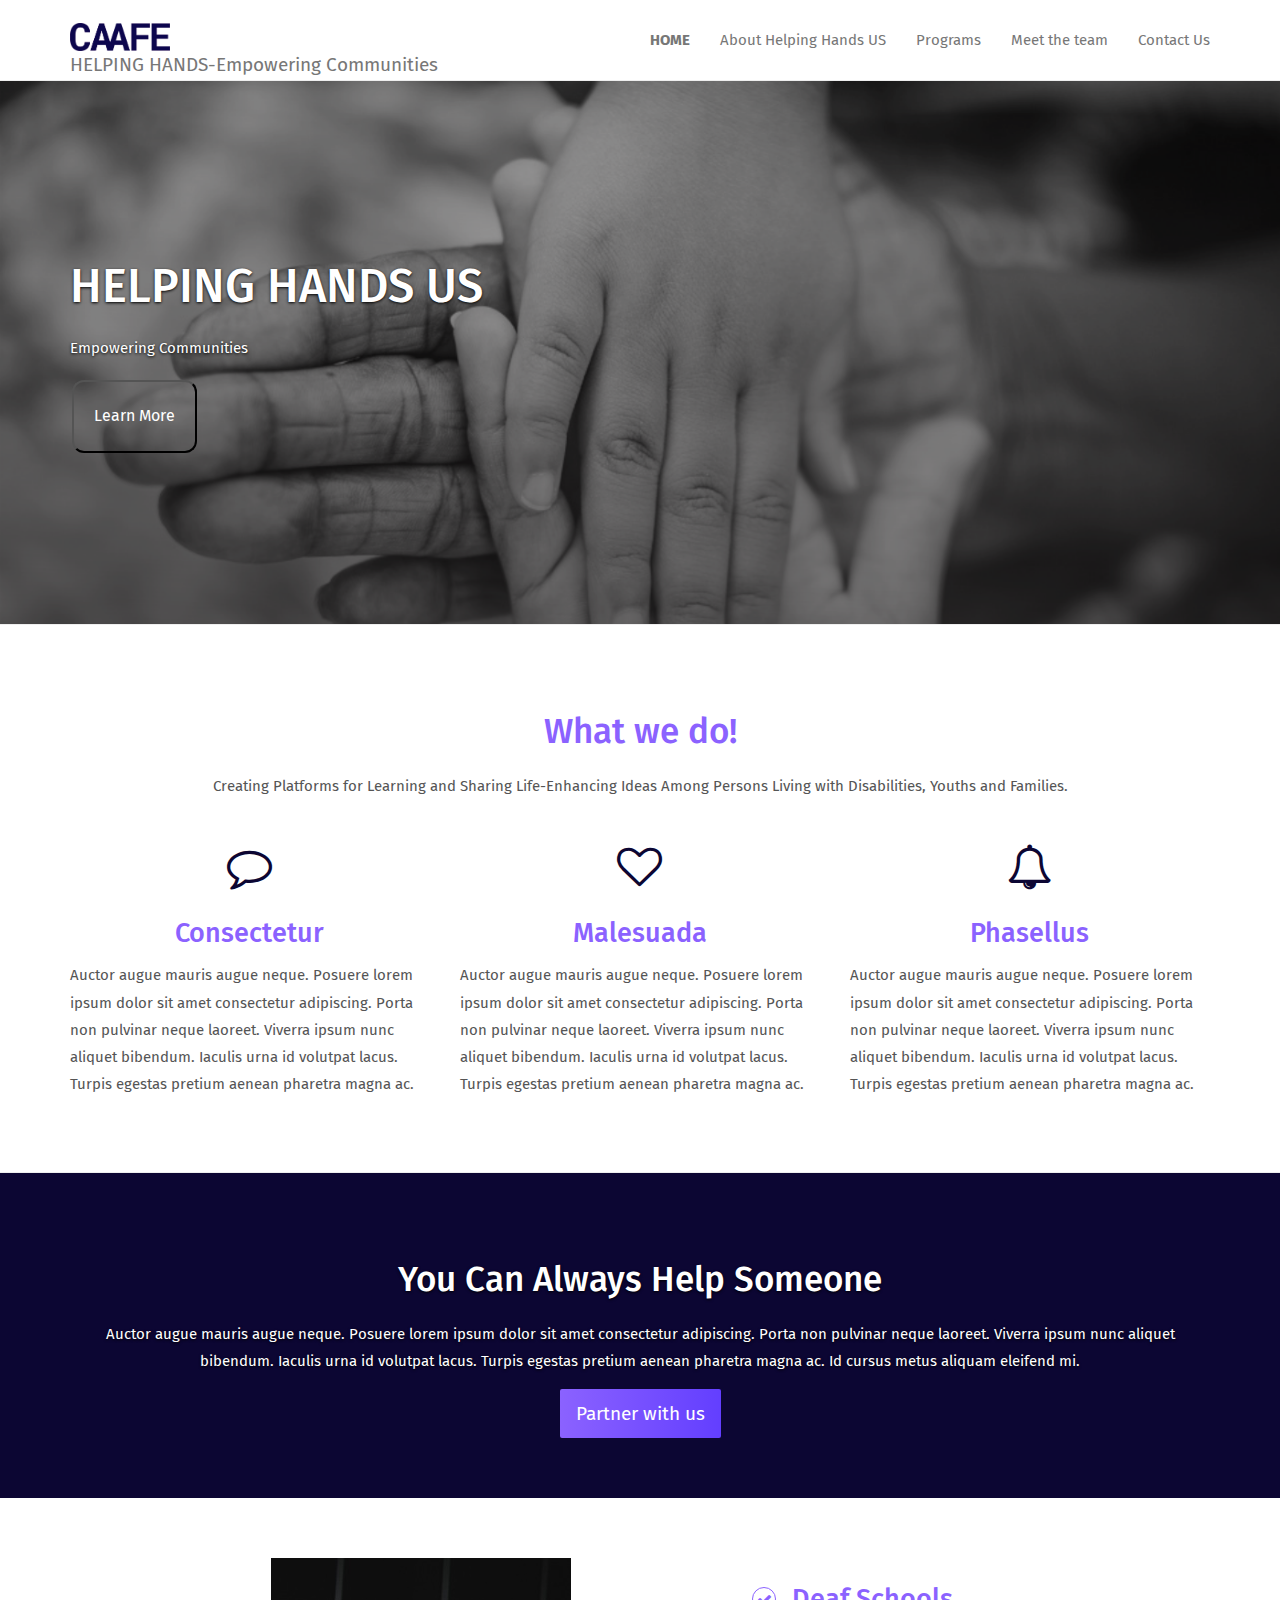
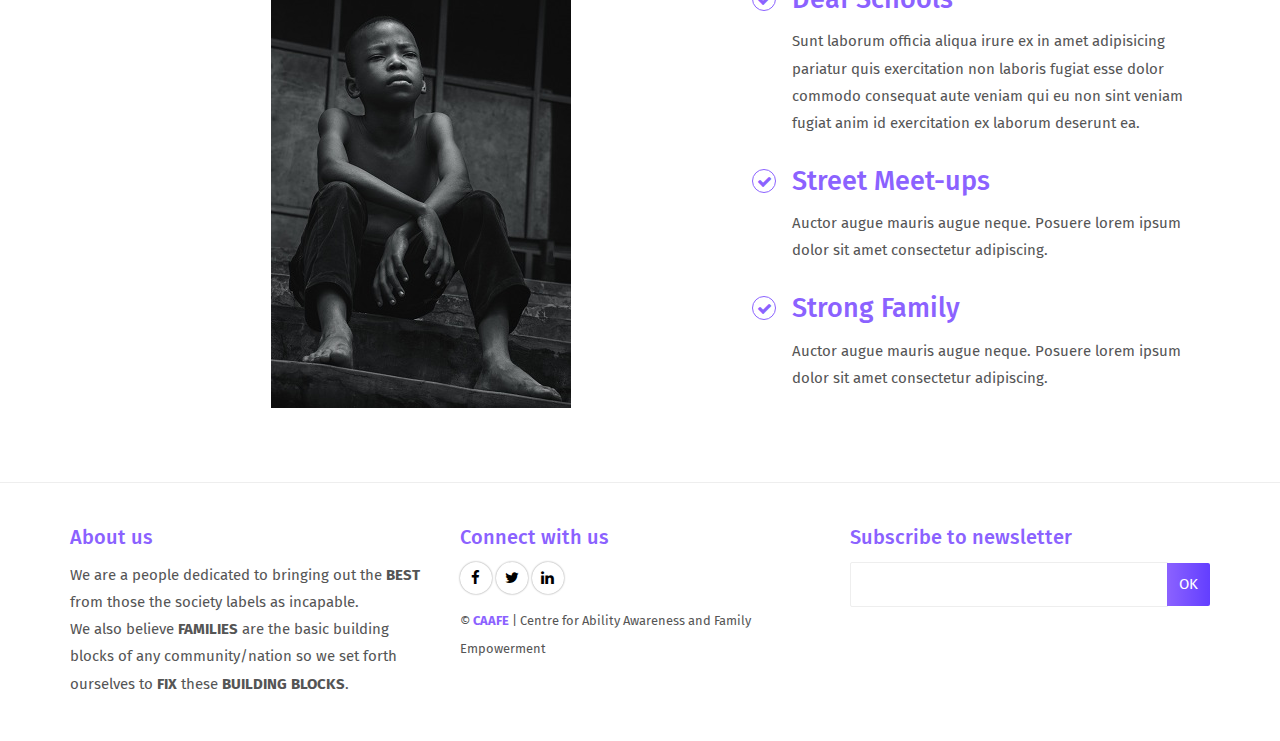
==== index.html @ 25a058b1 "first coomit" ====
<!DOCTYPE html>
<html lang="en">

<head>
  <meta charset="UTF-8">
  <meta content="IE=edge" http-equiv="X-UA-Compatible">
  <meta content="width=device-width,initial-scale=1" name="viewport">
  <meta content="description" name="description">
  <meta name="google" content="notranslate" />
  <meta content="Mashup templates have been developped by Orson.io team" name="author">

  <!-- Disable tap highlight on IE -->
  <meta name="msapplication-tap-highlight" content="no">
  
  <link href="./assets/apple-touch-icon.png" rel="apple-touch-icon">
  <link href="./assets/favicon.ico" rel="icon">

 

  <title>Helping Hands US</title>  

    <link href="./main.a3f694c0.css" rel="stylesheet">
    <link rel="stylesheet" type="text/css" href="style.css">
</head>

<body>

    <!----------------------------------- Header/Menu Bar ------------------------------------------------->
    <header>
      <nav class="navbar  navbar-fixed-top navbar-default">
        <div class="container">
          <div class="navbar-header">
            <button type="button" class="navbar-toggle uarr collapsed" data-toggle="collapse" data-target="#navbar-collapse-uarr">
              <span class="sr-only">Toggle navigation</span>
              <span class="icon-bar"></span>
              <span class="icon-bar"></span>
              <span class="icon-bar"></span>
            </button>
            <a class="navbar-brand" href="./index.html" title="">
              <img src="img/brand.png" class="navbar-logo-img" alt=""> HELPING HANDS-Empowering Communities
            </a>
          </div>

          <div class="collapse navbar-collapse" id="navbar-collapse-uarr">
            <ul class="nav navbar-nav navbar-right">
              <li><a href="./index.html" title="" class="active menu"><b>HOME</b></a></li>
              <li><a href="./about.html" title="" class="menu">About Helping Hands US</a></li>
              <li><a href="./projects.html" title="" class="menu">Programs</a></li>
              <li><a href="./volunteer.html" title="" class="menu">Meet the team</a></li>
              <li><a href="./contact.html" title="" class="menu">Contact Us</a></li>             
            </ul>
          </div>
        </div>
      </nav>
    </header>


    <!------------------------------------------ Cover ------------------------------------------------->
    <div class="white-text-container darken background-image-container" style="background-image: url('img/cover.png')">
        <div class="opacity"></div>
        <div class="container">
            <div class="row">
               
                <div class="col-md-6">
                    <h1>HELPING HANDS US</h1>
                    <p>Empowering Communities</p>
                    <p>
                        <button a href="./about.html" class="button button4" >Learn More</button>
                    </p>
                </div>
            </div>
        </div>
    </div>

    <!----------------------------------- Container Section --------------------------------------------->
    <div class="section-container border-section-container">
        <div class="container">
                <div class="row">
                    <div class="col-md-12 section-container-spacer">
                        <div class="text-center">
                            <h2>What we do!</h2>
                            <p>Creating Platforms for Learning and Sharing Life-Enhancing Ideas Among Persons Living with Disabilities, Youths and Families.</p>
                        </div>
                    </div>

                    <div class="col-md-4">
                        <div class="fa-container">
                            <i class="fa fa-comment-o fa-3x" aria-hidden="true"></i>
                        </div>
                        <div class="text-center">
                            <h3>Consectetur</h3>
                        </div>
                        <div>
                            <p>Auctor augue mauris augue neque. Posuere lorem ipsum dolor sit amet consectetur adipiscing. Porta
                                non pulvinar neque laoreet. Viverra ipsum nunc aliquet bibendum. Iaculis urna id volutpat lacus.
                                Turpis egestas pretium aenean pharetra magna ac.</p>
                        </div>
                    </div>
                    <div class="col-md-4">
                        <div class="fa-container">
                            <i class="fa fa-heart-o fa-3x" aria-hidden="true"></i>
                        </div>
                        <div class="text-center">
                            <h3>Malesuada</h3>
                        </div>
                        <div>
                            <p>Auctor augue mauris augue neque. Posuere lorem ipsum dolor sit amet consectetur adipiscing. Porta
                                non pulvinar neque laoreet. Viverra ipsum nunc aliquet bibendum. Iaculis urna id volutpat lacus.
                                Turpis egestas pretium aenean pharetra magna ac.
                            </p>
                        </div>
                    </div>
                    <div class="col-md-4">
                        <div class="fa-container">
                            <i class="fa fa-bell-o fa-3x" aria-hidden="true"></i>
                        </div>
                        <div class="text-center">
                            <h3>Phasellus</h3>
                        </div>
                        <div>
                            <p>Auctor augue mauris augue neque. Posuere lorem ipsum dolor sit amet consectetur adipiscing. Porta
                                non pulvinar neque laoreet. Viverra ipsum nunc aliquet bibendum. Iaculis urna id volutpat lacus.
                                Turpis egestas pretium aenean pharetra magna ac. 
                            </p>
                        </div>
                    </div>

                </div>
        </div>
    </div>

    

    <div class="section-container background-color-container white-text-container">
        <div class="container">
            <div class="row">
                <div class="col-xs-12">
                    <div class="text-center">
                        <h2>You Can Always Help Someone</h2>
                        <p> Auctor augue mauris augue neque. Posuere lorem ipsum dolor sit amet consectetur adipiscing. Porta non
                            pulvinar neque laoreet. Viverra ipsum nunc aliquet bibendum. Iaculis urna id volutpat lacus. Turpis
                            egestas pretium aenean pharetra magna ac. Id cursus metus aliquam eleifend mi. </p>
                        <a href="./download.html" title="" class="btn btn-primary btn-lg">Partner with us</a>
                    </div>
                </div>
            </div>
         </div>
     </div>


     <!-- box html section -->
     <!-- <UL>
        <LI>First element of list
        <LI class="withborder">Second element of list is
             a bit longer to illustrate wrapping.
      </UL> -->

     <div class="section-container">
        <div class="container">
            <div class="row">                   
                <div class="col-md-7 boy">
                    <img class="img-responsive boy-img" src="img/boy.jpg" alt="">
                </div>

                <div class="col-md-5">
                    <ul class="features">
                        <li>
                            <h3><a href="projects.html">Deaf Schools</a></h3>
                            <p>Sunt laborum officia aliqua irure ex in amet adipisicing pariatur quis exercitation non laboris fugiat esse dolor commodo consequat aute veniam qui eu non sint veniam fugiat anim id exercitation ex laborum deserunt ea.</p>
                        </li>
                        <li>
                            <h3><a href="projects.html">Street Meet-ups</a></h3>
                            <p>Auctor augue mauris augue neque. Posuere lorem ipsum dolor sit amet consectetur adipiscing.
                            </p>
                        </li>
                        <li>
                            <h3><a href="projects.html">Strong Family</a></h3>
                            <p>Auctor augue mauris augue neque. Posuere lorem ipsum dolor sit amet consectetur adipiscing.
                            </p>
                        </li>
                    </ul>
                </div>
                
            </div>
        </div>
    </div>





    <!----------------------------------- Footer --------------------------------------------->
    <footer>
        <div class="section-container footer-container">
            <div class="container">
                <div class="row">
                        <div class="col-md-4">
                            <h4><a href="about.html">About us</a></h4>
                            <p>We are a people dedicated to bringing out the <b>BEST</b> from those the society labels as incapable. </br>
                                We also believe <b>FAMILIES</b> are the basic building blocks of any community/nation so we set forth ourselves to <b>FIX</b> these <b>BUILDING BLOCKS</b>.</p>
                        </div>

                        <div class="col-md-4">
                            <h4>Connect with us</h4>
                            <p>
                                <a href="https://facebook.com/" class="social-round-icon white-round-icon fa-icon" title="">
                                <i class="fa fa-facebook" aria-hidden="true"></i>
                              </a>
                              <a href="https://twitter.com/" class="social-round-icon white-round-icon fa-icon" title="">
                                <i class="fa fa-twitter" aria-hidden="true"></i>
                              </a>
                              <a href="https://www.linkedin.com/" class="social-round-icon white-round-icon fa-icon" title="">
                                <i class="fa fa-linkedin" aria-hidden="true"></i>
                              </a>
                            </p>
                            <p><small>© <a href="index.html"><b>CAAFE</b></a> | Centre for Ability Awareness and Family Empowerment </br>
                                    </small></p>    
                        </div>

                        <div class="col-md-4">
                            <h4>Subscribe to newsletter</h4>
                            
                            <div class="form-group">
                                <div class="input-group">
                                    <input type="text" class="form-control footer-input-text">
                                    <div class="input-group-btn">
                                        <button type="button" class="btn btn-primary btn-newsletter ">OK</button>
                                    </div>
                                </div>
                            </div>


                        </div>
                </div>
            </div>
        </div>
    </footer>

    <script>
      document.addEventListener("DOMContentLoaded", function (event) {
        navActivePage();
      });
    </script>

    <!-- Google Analytics: change UA-XXXXX-X to be your site's ID 

    <script>
      (function (i, s, o, g, r, a, m) {
        i['GoogleAnalyticsObject'] = r; i[r] = i[r] || function () {
          (i[r].q = i[r].q || []).push(arguments)
        }, i[r].l = 1 * new Date(); a = s.createElement(o),
          m = s.getElementsByTagName(o)[0]; a.async = 1; a.src = g; m.parentNode.insertBefore(a, m)
      })(window, document, 'script', '//www.google-analytics.com/analytics.js', 'ga');
      ga('create', 'UA-XXXXX-X', 'auto');
      ga('send', 'pageview');
    </script>

    -->

    <script type="text/javascript" src="./main.41beeca9.js"></script>
    <script type="text/javascript" src="script.js"></script>
</body>

</html>
---- main.a3f694c0.css ----
@import url(https://fonts.googleapis.com/css?family=La+Belle+Aurore|Fira+Sans:400,700);@import url(https://maxcdn.bootstrapcdn.com/font-awesome/4.7.0/css/font-awesome.min.css);/*!
 * Bootstrap v3.3.7 (http://getbootstrap.com)
 * Copyright 2011-2016 Twitter, Inc.
 * Licensed under MIT (https://github.com/twbs/bootstrap/blob/master/LICENSE)
 */
/*! normalize.css v3.0.3 | MIT License | github.com/necolas/normalize.css */html{font-family:sans-serif;-ms-text-size-adjust:100%;-webkit-text-size-adjust:100%}body{margin:0}article,aside,details,figcaption,figure,footer,header,hgroup,main,menu,nav,section,summary{display:block}audio,canvas,progress,video{display:inline-block;vertical-align:baseline}audio:not([controls]){display:none;height:0}[hidden],template{display:none}a{background-color:transparent}a:active,a:hover{outline:0}abbr[title]{border-bottom:1px dotted}b,strong{font-weight:700}dfn{font-style:italic}h1{font-size:2em;margin:.67em 0}mark{background:#ff0;color:#000}small{font-size:80%}sub,sup{font-size:75%;line-height:0;position:relative;vertical-align:baseline}sup{top:-.5em}sub{bottom:-.25em}img{border:0}svg:not(:root){overflow:hidden}figure{margin:1em 40px}hr{box-sizing:content-box;height:0}pre{overflow:auto}code,kbd,pre,samp{font-family:monospace,monospace;font-size:1em}button,input,optgroup,select,textarea{color:inherit;font:inherit;margin:0}button{overflow:visible}button,select{text-transform:none}button,html input[type=button],input[type=reset],input[type=submit]{-webkit-appearance:button;cursor:pointer}button[disabled],html input[disabled]{cursor:default}button::-moz-focus-inner,input::-moz-focus-inner{border:0;padding:0}input{line-height:normal}input[type=checkbox],input[type=radio]{box-sizing:border-box;padding:0}input[type=number]::-webkit-inner-spin-button,input[type=number]::-webkit-outer-spin-button{height:auto}input[type=search]{-webkit-appearance:textfield;box-sizing:content-box}input[type=search]::-webkit-search-cancel-button,input[type=search]::-webkit-search-decoration{-webkit-appearance:none}fieldset{border:1px solid silver;margin:0 2px;padding:.35em .625em .75em}textarea{overflow:auto}optgroup{font-weight:700}table{border-collapse:collapse;border-spacing:0}td,th{padding:0}

/*! Source: https://github.com/h5bp/html5-boilerplate/blob/master/src/css/main.css */@media print{*,:after,:before{background:transparent!important;color:#000!important;box-shadow:none!important;text-shadow:none!important}a,a:visited{text-decoration:underline}a[href]:after{content:" (" attr(href) ")"}abbr[title]:after{content:" (" attr(title) ")"}a[href^="#"]:after,a[href^="javascript:"]:after{content:""}blockquote,pre{border:1px solid #999;page-break-inside:avoid}thead{display:table-header-group}img,tr{page-break-inside:avoid}img{max-width:100%!important}h2,h3,p{orphans:3;widows:3}h2,h3{page-break-after:avoid}.navbar{display:none}.btn>.caret,.dropup>.btn>.caret{border-top-color:#000!important}.label{border:1px solid #000}.table{border-collapse:collapse!important}.table td,.table th{background-color:#fff!important}.table-bordered td,.table-bordered th{border:1px solid #ddd!important}}*,:after,:before{-webkit-box-sizing:border-box;-moz-box-sizing:border-box;box-sizing:border-box}html{font-size:10px;-webkit-tap-highlight-color:transparent}body{font-family:Fira Sans,Helvetica,Arial,sans-serif;font-size:15px;line-height:1.81;color:#555;background-color:#fff}button,input,select,textarea{font-family:inherit;font-size:inherit;line-height:inherit}a{color:#8b62ff;text-decoration:none}a:focus,a:hover{color:#5216ff;text-decoration:underline}a:focus{outline:5px auto -webkit-focus-ring-color;outline-offset:-2px}figure{margin:0}img{vertical-align:middle}.img-responsive{display:block;max-width:100%;height:auto}.img-rounded{border-radius:2px}.img-thumbnail{padding:4px;line-height:1.81;background-color:#fff;border:1px solid #ddd;border-radius:2px;-webkit-transition:all .2s ease-in-out;-o-transition:all .2s ease-in-out;transition:all .2s ease-in-out;display:inline-block;max-width:100%;height:auto}.img-circle{border-radius:50%}hr{margin-top:27px;margin-bottom:27px;border:0;border-top:1px solid #eee}.sr-only{position:absolute;width:1px;height:1px;margin:-1px;padding:0;overflow:hidden;clip:rect(0,0,0,0);border:0}.sr-only-focusable:active,.sr-only-focusable:focus{position:static;width:auto;height:auto;margin:0;overflow:visible;clip:auto}[role=button]{cursor:pointer}.h1,.h2,.h3,.h4,.h5,.h6,h1,h2,h3,h4,h5,h6{font-family:inherit;font-weight:500;line-height:1.1;color:#0c0633}.h1 .small,.h1 small,.h2 .small,.h2 small,.h3 .small,.h3 small,.h4 .small,.h4 small,.h5 .small,.h5 small,.h6 .small,.h6 small,h1 .small,h1 small,h2 .small,h2 small,h3 .small,h3 small,h4 .small,h4 small,h5 .small,h5 small,h6 .small,h6 small{font-weight:400;line-height:1;color:#777}.h1,.h2,.h3,h1,h2,h3{margin-top:27px;margin-bottom:13.5px}.h1 .small,.h1 small,.h2 .small,.h2 small,.h3 .small,.h3 small,h1 .small,h1 small,h2 .small,h2 small,h3 .small,h3 small{font-size:65%}.h4,.h5,.h6,h4,h5,h6{margin-top:13.5px;margin-bottom:13.5px}.h4 .small,.h4 small,.h5 .small,.h5 small,.h6 .small,.h6 small,h4 .small,h4 small,h5 .small,h5 small,h6 .small,h6 small{font-size:75%}.h1,h1{font-size:47px}.h2,h2{font-size:35px}.h3,h3{font-size:27px}.h4,h4{font-size:20px}.h5,h5{font-size:15px}.h6,h6{font-size:13px}p{margin:0 0 13.5px}.lead{margin-bottom:27px;font-size:17px;font-weight:300;line-height:1.4}@media (min-width:768px){.lead{font-size:22.5px}}.small,small{font-size:86%}.mark,mark{background-color:#fcf8e3;padding:.2em}.text-left{text-align:left}.text-right{text-align:right}.text-center{text-align:center}.text-justify{text-align:justify}.text-nowrap{white-space:nowrap}.text-lowercase{text-transform:lowercase}.initialism,.text-uppercase{text-transform:uppercase}.text-capitalize{text-transform:capitalize}.text-muted{color:#777}.text-primary{color:#8b62ff}a.text-primary:focus,a.text-primary:hover{color:#652fff}.text-success{color:#fff}a.text-success:focus,a.text-success:hover{color:#e6e6e6}.text-info{color:#31708f}a.text-info:focus,a.text-info:hover{color:#245269}.text-warning{color:#8a6d3b}a.text-warning:focus,a.text-warning:hover{color:#66512c}.text-danger{color:#fff}a.text-danger:focus,a.text-danger:hover{color:#e6e6e6}.bg-primary{color:#fff;background-color:#8b62ff}a.bg-primary:focus,a.bg-primary:hover{background-color:#652fff}.bg-success{background-color:#005bff}a.bg-success:focus,a.bg-success:hover{background-color:#0049cc}.bg-info{background-color:#d9edf7}a.bg-info:focus,a.bg-info:hover{background-color:#afd9ee}.bg-warning{background-color:#fcf8e3}a.bg-warning:focus,a.bg-warning:hover{background-color:#f7ecb5}.bg-danger{background-color:#fe6767}a.bg-danger:focus,a.bg-danger:hover{background-color:#fe3434}.page-header{padding-bottom:12.5px;margin:54px 0 27px;border-bottom:1px solid #eee}ol,ul{margin-top:0;margin-bottom:13.5px}ol ol,ol ul,ul ol,ul ul{margin-bottom:0}.list-inline,.list-unstyled{padding-left:0;list-style:none}.list-inline{margin-left:-5px}.list-inline>li{display:inline-block;padding-left:5px;padding-right:5px}dl{margin-top:0;margin-bottom:27px}dd,dt{line-height:1.81}dt{font-weight:700}dd{margin-left:0}.dl-horizontal dd:after,.dl-horizontal dd:before{content:" ";display:table}.dl-horizontal dd:after{clear:both}@media (min-width:768px){.dl-horizontal dt{float:left;width:160px;clear:left;text-align:right;overflow:hidden;text-overflow:ellipsis;white-space:nowrap}.dl-horizontal dd{margin-left:180px}}abbr[data-original-title],abbr[title]{cursor:help;border-bottom:1px dotted #777}.initialism{font-size:90%}blockquote{padding:13.5px 27px;margin:0 0 27px;font-size:18.75px;border-left:5px solid #eee}blockquote ol:last-child,blockquote p:last-child,blockquote ul:last-child{margin-bottom:0}blockquote .small,blockquote footer,blockquote small{display:block;font-size:80%;line-height:1.81;color:#777}blockquote .small:before,blockquote footer:before,blockquote small:before{content:"\2014   \A0"}.blockquote-reverse,blockquote.pull-right{padding-right:15px;padding-left:0;border-right:5px solid #eee;border-left:0;text-align:right}.blockquote-reverse .small:before,.blockquote-reverse footer:before,.blockquote-reverse small:before,blockquote.pull-right .small:before,blockquote.pull-right footer:before,blockquote.pull-right small:before{content:""}.blockquote-reverse .small:after,.blockquote-reverse footer:after,.blockquote-reverse small:after,blockquote.pull-right .small:after,blockquote.pull-right footer:after,blockquote.pull-right small:after{content:"\A0   \2014"}address{margin-bottom:27px;font-style:normal;line-height:1.81}code,kbd,pre,samp{font-family:Menlo,Monaco,Consolas,Courier New,monospace}code{color:#c7254e;background-color:#f9f2f4}code,kbd{padding:2px 4px;font-size:90%;border-radius:2px}kbd{color:#fff;background-color:#333;box-shadow:inset 0 -1px 0 rgba(0,0,0,.25)}kbd kbd{padding:0;font-size:100%;font-weight:700;box-shadow:none}pre{display:block;padding:13px;margin:0 0 13.5px;font-size:14px;line-height:1.81;word-break:break-all;word-wrap:break-word;color:#333;background-color:#f5f5f5;border:1px solid #ccc;border-radius:2px}pre code{padding:0;font-size:inherit;color:inherit;white-space:pre-wrap;background-color:transparent;border-radius:0}.pre-scrollable{max-height:340px;overflow-y:scroll}.container{margin-right:auto;margin-left:auto;padding-left:15px;padding-right:15px}.container:after,.container:before{content:" ";display:table}.container:after{clear:both}@media (min-width:768px){.container{width:750px}}@media (min-width:992px){.container{width:970px}}@media (min-width:1200px){.container{width:1170px}}.container-fluid{margin-right:auto;margin-left:auto;padding-left:15px;padding-right:15px}.container-fluid:after,.container-fluid:before{content:" ";display:table}.container-fluid:after{clear:both}.row{margin-left:-15px;margin-right:-15px}.row:after,.row:before{content:" ";display:table}.row:after{clear:both}.col-lg-1,.col-lg-2,.col-lg-3,.col-lg-4,.col-lg-5,.col-lg-6,.col-lg-7,.col-lg-8,.col-lg-9,.col-lg-10,.col-lg-11,.col-lg-12,.col-md-1,.col-md-2,.col-md-3,.col-md-4,.col-md-5,.col-md-6,.col-md-7,.col-md-8,.col-md-9,.col-md-10,.col-md-11,.col-md-12,.col-sm-1,.col-sm-2,.col-sm-3,.col-sm-4,.col-sm-5,.col-sm-6,.col-sm-7,.col-sm-8,.col-sm-9,.col-sm-10,.col-sm-11,.col-sm-12,.col-xs-1,.col-xs-2,.col-xs-3,.col-xs-4,.col-xs-5,.col-xs-6,.col-xs-7,.col-xs-8,.col-xs-9,.col-xs-10,.col-xs-11,.col-xs-12{position:relative;min-height:1px;padding-left:15px;padding-right:15px}.col-xs-1,.col-xs-2,.col-xs-3,.col-xs-4,.col-xs-5,.col-xs-6,.col-xs-7,.col-xs-8,.col-xs-9,.col-xs-10,.col-xs-11,.col-xs-12{float:left}.col-xs-1{width:8.33333%}.col-xs-2{width:16.66667%}.col-xs-3{width:25%}.col-xs-4{width:33.33333%}.col-xs-5{width:41.66667%}.col-xs-6{width:50%}.col-xs-7{width:58.33333%}.col-xs-8{width:66.66667%}.col-xs-9{width:75%}.col-xs-10{width:83.33333%}.col-xs-11{width:91.66667%}.col-xs-12{width:100%}.col-xs-pull-0{right:auto}.col-xs-pull-1{right:8.33333%}.col-xs-pull-2{right:16.66667%}.col-xs-pull-3{right:25%}.col-xs-pull-4{right:33.33333%}.col-xs-pull-5{right:41.66667%}.col-xs-pull-6{right:50%}.col-xs-pull-7{right:58.33333%}.col-xs-pull-8{right:66.66667%}.col-xs-pull-9{right:75%}.col-xs-pull-10{right:83.33333%}.col-xs-pull-11{right:91.66667%}.col-xs-pull-12{right:100%}.col-xs-push-0{left:auto}.col-xs-push-1{left:8.33333%}.col-xs-push-2{left:16.66667%}.col-xs-push-3{left:25%}.col-xs-push-4{left:33.33333%}.col-xs-push-5{left:41.66667%}.col-xs-push-6{left:50%}.col-xs-push-7{left:58.33333%}.col-xs-push-8{left:66.66667%}.col-xs-push-9{left:75%}.col-xs-push-10{left:83.33333%}.col-xs-push-11{left:91.66667%}.col-xs-push-12{left:100%}.col-xs-offset-0{margin-left:0}.col-xs-offset-1{margin-left:8.33333%}.col-xs-offset-2{margin-left:16.66667%}.col-xs-offset-3{margin-left:25%}.col-xs-offset-4{margin-left:33.33333%}.col-xs-offset-5{margin-left:41.66667%}.col-xs-offset-6{margin-left:50%}.col-xs-offset-7{margin-left:58.33333%}.col-xs-offset-8{margin-left:66.66667%}.col-xs-offset-9{margin-left:75%}.col-xs-offset-10{margin-left:83.33333%}.col-xs-offset-11{margin-left:91.66667%}.col-xs-offset-12{margin-left:100%}@media (min-width:768px){.col-sm-1,.col-sm-2,.col-sm-3,.col-sm-4,.col-sm-5,.col-sm-6,.col-sm-7,.col-sm-8,.col-sm-9,.col-sm-10,.col-sm-11,.col-sm-12{float:left}.col-sm-1{width:8.33333%}.col-sm-2{width:16.66667%}.col-sm-3{width:25%}.col-sm-4{width:33.33333%}.col-sm-5{width:41.66667%}.col-sm-6{width:50%}.col-sm-7{width:58.33333%}.col-sm-8{width:66.66667%}.col-sm-9{width:75%}.col-sm-10{width:83.33333%}.col-sm-11{width:91.66667%}.col-sm-12{width:100%}.col-sm-pull-0{right:auto}.col-sm-pull-1{right:8.33333%}.col-sm-pull-2{right:16.66667%}.col-sm-pull-3{right:25%}.col-sm-pull-4{right:33.33333%}.col-sm-pull-5{right:41.66667%}.col-sm-pull-6{right:50%}.col-sm-pull-7{right:58.33333%}.col-sm-pull-8{right:66.66667%}.col-sm-pull-9{right:75%}.col-sm-pull-10{right:83.33333%}.col-sm-pull-11{right:91.66667%}.col-sm-pull-12{right:100%}.col-sm-push-0{left:auto}.col-sm-push-1{left:8.33333%}.col-sm-push-2{left:16.66667%}.col-sm-push-3{left:25%}.col-sm-push-4{left:33.33333%}.col-sm-push-5{left:41.66667%}.col-sm-push-6{left:50%}.col-sm-push-7{left:58.33333%}.col-sm-push-8{left:66.66667%}.col-sm-push-9{left:75%}.col-sm-push-10{left:83.33333%}.col-sm-push-11{left:91.66667%}.col-sm-push-12{left:100%}.col-sm-offset-0{margin-left:0}.col-sm-offset-1{margin-left:8.33333%}.col-sm-offset-2{margin-left:16.66667%}.col-sm-offset-3{margin-left:25%}.col-sm-offset-4{margin-left:33.33333%}.col-sm-offset-5{margin-left:41.66667%}.col-sm-offset-6{margin-left:50%}.col-sm-offset-7{margin-left:58.33333%}.col-sm-offset-8{margin-left:66.66667%}.col-sm-offset-9{margin-left:75%}.col-sm-offset-10{margin-left:83.33333%}.col-sm-offset-11{margin-left:91.66667%}.col-sm-offset-12{margin-left:100%}}@media (min-width:992px){.col-md-1,.col-md-2,.col-md-3,.col-md-4,.col-md-5,.col-md-6,.col-md-7,.col-md-8,.col-md-9,.col-md-10,.col-md-11,.col-md-12{float:left}.col-md-1{width:8.33333%}.col-md-2{width:16.66667%}.col-md-3{width:25%}.col-md-4{width:33.33333%}.col-md-5{width:41.66667%}.col-md-6{width:50%}.col-md-7{width:58.33333%}.col-md-8{width:66.66667%}.col-md-9{width:75%}.col-md-10{width:83.33333%}.col-md-11{width:91.66667%}.col-md-12{width:100%}.col-md-pull-0{right:auto}.col-md-pull-1{right:8.33333%}.col-md-pull-2{right:16.66667%}.col-md-pull-3{right:25%}.col-md-pull-4{right:33.33333%}.col-md-pull-5{right:41.66667%}.col-md-pull-6{right:50%}.col-md-pull-7{right:58.33333%}.col-md-pull-8{right:66.66667%}.col-md-pull-9{right:75%}.col-md-pull-10{right:83.33333%}.col-md-pull-11{right:91.66667%}.col-md-pull-12{right:100%}.col-md-push-0{left:auto}.col-md-push-1{left:8.33333%}.col-md-push-2{left:16.66667%}.col-md-push-3{left:25%}.col-md-push-4{left:33.33333%}.col-md-push-5{left:41.66667%}.col-md-push-6{left:50%}.col-md-push-7{left:58.33333%}.col-md-push-8{left:66.66667%}.col-md-push-9{left:75%}.col-md-push-10{left:83.33333%}.col-md-push-11{left:91.66667%}.col-md-push-12{left:100%}.col-md-offset-0{margin-left:0}.col-md-offset-1{margin-left:8.33333%}.col-md-offset-2{margin-left:16.66667%}.col-md-offset-3{margin-left:25%}.col-md-offset-4{margin-left:33.33333%}.col-md-offset-5{margin-left:41.66667%}.col-md-offset-6{margin-left:50%}.col-md-offset-7{margin-left:58.33333%}.col-md-offset-8{margin-left:66.66667%}.col-md-offset-9{margin-left:75%}.col-md-offset-10{margin-left:83.33333%}.col-md-offset-11{margin-left:91.66667%}.col-md-offset-12{margin-left:100%}}@media (min-width:1200px){.col-lg-1,.col-lg-2,.col-lg-3,.col-lg-4,.col-lg-5,.col-lg-6,.col-lg-7,.col-lg-8,.col-lg-9,.col-lg-10,.col-lg-11,.col-lg-12{float:left}.col-lg-1{width:8.33333%}.col-lg-2{width:16.66667%}.col-lg-3{width:25%}.col-lg-4{width:33.33333%}.col-lg-5{width:41.66667%}.col-lg-6{width:50%}.col-lg-7{width:58.33333%}.col-lg-8{width:66.66667%}.col-lg-9{width:75%}.col-lg-10{width:83.33333%}.col-lg-11{width:91.66667%}.col-lg-12{width:100%}.col-lg-pull-0{right:auto}.col-lg-pull-1{right:8.33333%}.col-lg-pull-2{right:16.66667%}.col-lg-pull-3{right:25%}.col-lg-pull-4{right:33.33333%}.col-lg-pull-5{right:41.66667%}.col-lg-pull-6{right:50%}.col-lg-pull-7{right:58.33333%}.col-lg-pull-8{right:66.66667%}.col-lg-pull-9{right:75%}.col-lg-pull-10{right:83.33333%}.col-lg-pull-11{right:91.66667%}.col-lg-pull-12{right:100%}.col-lg-push-0{left:auto}.col-lg-push-1{left:8.33333%}.col-lg-push-2{left:16.66667%}.col-lg-push-3{left:25%}.col-lg-push-4{left:33.33333%}.col-lg-push-5{left:41.66667%}.col-lg-push-6{left:50%}.col-lg-push-7{left:58.33333%}.col-lg-push-8{left:66.66667%}.col-lg-push-9{left:75%}.col-lg-push-10{left:83.33333%}.col-lg-push-11{left:91.66667%}.col-lg-push-12{left:100%}.col-lg-offset-0{margin-left:0}.col-lg-offset-1{margin-left:8.33333%}.col-lg-offset-2{margin-left:16.66667%}.col-lg-offset-3{margin-left:25%}.col-lg-offset-4{margin-left:33.33333%}.col-lg-offset-5{margin-left:41.66667%}.col-lg-offset-6{margin-left:50%}.col-lg-offset-7{margin-left:58.33333%}.col-lg-offset-8{margin-left:66.66667%}.col-lg-offset-9{margin-left:75%}.col-lg-offset-10{margin-left:83.33333%}.col-lg-offset-11{margin-left:91.66667%}.col-lg-offset-12{margin-left:100%}}table{background-color:transparent}caption{padding-top:8px;padding-bottom:8px;color:#777}caption,th{text-align:left}.table{width:100%;max-width:100%;margin-bottom:27px}.table>tbody>tr>td,.table>tbody>tr>th,.table>tfoot>tr>td,.table>tfoot>tr>th,.table>thead>tr>td,.table>thead>tr>th{padding:8px;line-height:1.81;vertical-align:top;border-top:1px solid #ddd}.table>thead>tr>th{vertical-align:bottom;border-bottom:2px solid #ddd}.table>caption+thead>tr:first-child>td,.table>caption+thead>tr:first-child>th,.table>colgroup+thead>tr:first-child>td,.table>colgroup+thead>tr:first-child>th,.table>thead:first-child>tr:first-child>td,.table>thead:first-child>tr:first-child>th{border-top:0}.table>tbody+tbody{border-top:2px solid #ddd}.table .table{background-color:#fff}.table-condensed>tbody>tr>td,.table-condensed>tbody>tr>th,.table-condensed>tfoot>tr>td,.table-condensed>tfoot>tr>th,.table-condensed>thead>tr>td,.table-condensed>thead>tr>th{padding:5px}.table-bordered,.table-bordered>tbody>tr>td,.table-bordered>tbody>tr>th,.table-bordered>tfoot>tr>td,.table-bordered>tfoot>tr>th,.table-bordered>thead>tr>td,.table-bordered>thead>tr>th{border:1px solid #ddd}.table-bordered>thead>tr>td,.table-bordered>thead>tr>th{border-bottom-width:2px}.table-striped>tbody>tr:nth-of-type(odd){background-color:#f9f9f9}.table-hover>tbody>tr:hover{background-color:#f5f5f5}table col[class*=col-]{position:static;float:none;display:table-column}table td[class*=col-],table th[class*=col-]{position:static;float:none;display:table-cell}.table>tbody>tr.active>td,.table>tbody>tr.active>th,.table>tbody>tr>td.active,.table>tbody>tr>th.active,.table>tfoot>tr.active>td,.table>tfoot>tr.active>th,.table>tfoot>tr>td.active,.table>tfoot>tr>th.active,.table>thead>tr.active>td,.table>thead>tr.active>th,.table>thead>tr>td.active,.table>thead>tr>th.active{background-color:#f5f5f5}.table-hover>tbody>tr.active:hover>td,.table-hover>tbody>tr.active:hover>th,.table-hover>tbody>tr:hover>.active,.table-hover>tbody>tr>td.active:hover,.table-hover>tbody>tr>th.active:hover{background-color:#e8e8e8}.table>tbody>tr.success>td,.table>tbody>tr.success>th,.table>tbody>tr>td.success,.table>tbody>tr>th.success,.table>tfoot>tr.success>td,.table>tfoot>tr.success>th,.table>tfoot>tr>td.success,.table>tfoot>tr>th.success,.table>thead>tr.success>td,.table>thead>tr.success>th,.table>thead>tr>td.success,.table>thead>tr>th.success{background-color:#005bff}.table-hover>tbody>tr.success:hover>td,.table-hover>tbody>tr.success:hover>th,.table-hover>tbody>tr:hover>.success,.table-hover>tbody>tr>td.success:hover,.table-hover>tbody>tr>th.success:hover{background-color:#0052e6}.table>tbody>tr.info>td,.table>tbody>tr.info>th,.table>tbody>tr>td.info,.table>tbody>tr>th.info,.table>tfoot>tr.info>td,.table>tfoot>tr.info>th,.table>tfoot>tr>td.info,.table>tfoot>tr>th.info,.table>thead>tr.info>td,.table>thead>tr.info>th,.table>thead>tr>td.info,.table>thead>tr>th.info{background-color:#d9edf7}.table-hover>tbody>tr.info:hover>td,.table-hover>tbody>tr.info:hover>th,.table-hover>tbody>tr:hover>.info,.table-hover>tbody>tr>td.info:hover,.table-hover>tbody>tr>th.info:hover{background-color:#c4e3f3}.table>tbody>tr.warning>td,.table>tbody>tr.warning>th,.table>tbody>tr>td.warning,.table>tbody>tr>th.warning,.table>tfoot>tr.warning>td,.table>tfoot>tr.warning>th,.table>tfoot>tr>td.warning,.table>tfoot>tr>th.warning,.table>thead>tr.warning>td,.table>thead>tr.warning>th,.table>thead>tr>td.warning,.table>thead>tr>th.warning{background-color:#fcf8e3}.table-hover>tbody>tr.warning:hover>td,.table-hover>tbody>tr.warning:hover>th,.table-hover>tbody>tr:hover>.warning,.table-hover>tbody>tr>td.warning:hover,.table-hover>tbody>tr>th.warning:hover{background-color:#faf2cc}.table>tbody>tr.danger>td,.table>tbody>tr.danger>th,.table>tbody>tr>td.danger,.table>tbody>tr>th.danger,.table>tfoot>tr.danger>td,.table>tfoot>tr.danger>th,.table>tfoot>tr>td.danger,.table>tfoot>tr>th.danger,.table>thead>tr.danger>td,.table>thead>tr.danger>th,.table>thead>tr>td.danger,.table>thead>tr>th.danger{background-color:#fe6767}.table-hover>tbody>tr.danger:hover>td,.table-hover>tbody>tr.danger:hover>th,.table-hover>tbody>tr:hover>.danger,.table-hover>tbody>tr>td.danger:hover,.table-hover>tbody>tr>th.danger:hover{background-color:#fe4e4e}.table-responsive{overflow-x:auto;min-height:.01%}@media screen and (max-width:767px){.table-responsive{width:100%;margin-bottom:20.25px;overflow-y:hidden;-ms-overflow-style:-ms-autohiding-scrollbar;border:1px solid #ddd}.table-responsive>.table{margin-bottom:0}.table-responsive>.table>tbody>tr>td,.table-responsive>.table>tbody>tr>th,.table-responsive>.table>tfoot>tr>td,.table-responsive>.table>tfoot>tr>th,.table-responsive>.table>thead>tr>td,.table-responsive>.table>thead>tr>th{white-space:nowrap}.table-responsive>.table-bordered{border:0}.table-responsive>.table-bordered>tbody>tr>td:first-child,.table-responsive>.table-bordered>tbody>tr>th:first-child,.table-responsive>.table-bordered>tfoot>tr>td:first-child,.table-responsive>.table-bordered>tfoot>tr>th:first-child,.table-responsive>.table-bordered>thead>tr>td:first-child,.table-responsive>.table-bordered>thead>tr>th:first-child{border-left:0}.table-responsive>.table-bordered>tbody>tr>td:last-child,.table-responsive>.table-bordered>tbody>tr>th:last-child,.table-responsive>.table-bordered>tfoot>tr>td:last-child,.table-responsive>.table-bordered>tfoot>tr>th:last-child,.table-responsive>.table-bordered>thead>tr>td:last-child,.table-responsive>.table-bordered>thead>tr>th:last-child{border-right:0}.table-responsive>.table-bordered>tbody>tr:last-child>td,.table-responsive>.table-bordered>tbody>tr:last-child>th,.table-responsive>.table-bordered>tfoot>tr:last-child>td,.table-responsive>.table-bordered>tfoot>tr:last-child>th{border-bottom:0}}fieldset{margin:0;min-width:0}fieldset,legend{padding:0;border:0}legend{display:block;width:100%;margin-bottom:27px;font-size:22.5px;line-height:inherit;color:#333;border-bottom:1px solid #e5e5e5}label{display:inline-block;max-width:100%;margin-bottom:5px;font-weight:700}input[type=search]{-webkit-box-sizing:border-box;-moz-box-sizing:border-box;box-sizing:border-box}input[type=checkbox],input[type=radio]{margin:4px 0 0;margin-top:1px\9;line-height:normal}input[type=file]{display:block}input[type=range]{display:block;width:100%}select[multiple],select[size]{height:auto}input[type=checkbox]:focus,input[type=file]:focus,input[type=radio]:focus{outline:5px auto -webkit-focus-ring-color;outline-offset:-2px}output{padding-top:9px}.form-control,output{display:block;font-size:15px;line-height:1.81;color:#555}.form-control{width:100%;height:45px;padding:8px 12px;background-color:#fff;background-image:none;border:1px solid #eee;border-radius:2px;-webkit-box-shadow:inset 0 1px 1px rgba(0,0,0,.075);box-shadow:inset 0 1px 1px rgba(0,0,0,.075);-webkit-transition:border-color .15s ease-in-out,box-shadow .15s ease-in-out;-o-transition:border-color ease-in-out .15s,box-shadow ease-in-out .15s;transition:border-color .15s ease-in-out,box-shadow .15s ease-in-out}.form-control:focus{border-color:#66afe9;outline:0;-webkit-box-shadow:inset 0 1px 1px rgba(0,0,0,.075),0 0 8px rgba(102,175,233,.6);box-shadow:inset 0 1px 1px rgba(0,0,0,.075),0 0 8px rgba(102,175,233,.6)}.form-control::-moz-placeholder{color:#999;opacity:1}.form-control:-ms-input-placeholder{color:#999}.form-control::-webkit-input-placeholder{color:#999}.form-control::-ms-expand{border:0;background-color:transparent}.form-control[disabled],.form-control[readonly],fieldset[disabled] .form-control{background-color:#eee;opacity:1}.form-control[disabled],fieldset[disabled] .form-control{cursor:not-allowed}textarea.form-control{height:auto}input[type=search]{-webkit-appearance:none}@media screen and (-webkit-min-device-pixel-ratio:0){input[type=date].form-control,input[type=datetime-local].form-control,input[type=month].form-control,input[type=time].form-control{line-height:45px}.input-group-sm>.input-group-btn>input[type=date].btn,.input-group-sm>.input-group-btn>input[type=datetime-local].btn,.input-group-sm>.input-group-btn>input[type=month].btn,.input-group-sm>.input-group-btn>input[type=time].btn,.input-group-sm>input[type=date].form-control,.input-group-sm>input[type=date].input-group-addon,.input-group-sm>input[type=datetime-local].form-control,.input-group-sm>input[type=datetime-local].input-group-addon,.input-group-sm>input[type=month].form-control,.input-group-sm>input[type=month].input-group-addon,.input-group-sm>input[type=time].form-control,.input-group-sm>input[type=time].input-group-addon,.input-group-sm input[type=date],.input-group-sm input[type=datetime-local],.input-group-sm input[type=month],.input-group-sm input[type=time],input[type=date].input-sm,input[type=datetime-local].input-sm,input[type=month].input-sm,input[type=time].input-sm{line-height:33px}.input-group-lg>.input-group-btn>input[type=date].btn,.input-group-lg>.input-group-btn>input[type=datetime-local].btn,.input-group-lg>.input-group-btn>input[type=month].btn,.input-group-lg>.input-group-btn>input[type=time].btn,.input-group-lg>input[type=date].form-control,.input-group-lg>input[type=date].input-group-addon,.input-group-lg>input[type=datetime-local].form-control,.input-group-lg>input[type=datetime-local].input-group-addon,.input-group-lg>input[type=month].form-control,.input-group-lg>input[type=month].input-group-addon,.input-group-lg>input[type=time].form-control,.input-group-lg>input[type=time].input-group-addon,.input-group-lg input[type=date],.input-group-lg input[type=datetime-local],.input-group-lg input[type=month],.input-group-lg input[type=time],input[type=date].input-lg,input[type=datetime-local].input-lg,input[type=month].input-lg,input[type=time].input-lg{line-height:52px}}.form-group{margin-bottom:15px}.checkbox,.radio{position:relative;display:block;margin-top:10px;margin-bottom:10px}.checkbox label,.radio label{min-height:27px;padding-left:20px;margin-bottom:0;font-weight:400;cursor:pointer}.checkbox-inline input[type=checkbox],.checkbox input[type=checkbox],.radio-inline input[type=radio],.radio input[type=radio]{position:absolute;margin-left:-20px;margin-top:4px\9}.checkbox+.checkbox,.radio+.radio{margin-top:-5px}.checkbox-inline,.radio-inline{position:relative;display:inline-block;padding-left:20px;margin-bottom:0;vertical-align:middle;font-weight:400;cursor:pointer}.checkbox-inline+.checkbox-inline,.radio-inline+.radio-inline{margin-top:0;margin-left:10px}.checkbox-inline.disabled,.checkbox.disabled label,.radio-inline.disabled,.radio.disabled label,fieldset[disabled] .checkbox-inline,fieldset[disabled] .checkbox label,fieldset[disabled] .radio-inline,fieldset[disabled] .radio label,fieldset[disabled] input[type=checkbox],fieldset[disabled] input[type=radio],input[type=checkbox].disabled,input[type=checkbox][disabled],input[type=radio].disabled,input[type=radio][disabled]{cursor:not-allowed}.form-control-static{padding-top:9px;padding-bottom:9px;margin-bottom:0;min-height:42px}.form-control-static.input-lg,.form-control-static.input-sm,.input-group-lg>.form-control-static.form-control,.input-group-lg>.form-control-static.input-group-addon,.input-group-lg>.input-group-btn>.form-control-static.btn,.input-group-sm>.form-control-static.form-control,.input-group-sm>.form-control-static.input-group-addon,.input-group-sm>.input-group-btn>.form-control-static.btn{padding-left:0;padding-right:0}.input-group-sm>.form-control,.input-group-sm>.input-group-addon,.input-group-sm>.input-group-btn>.btn,.input-sm{height:33px;padding:6px 10px;font-size:13px;line-height:1.5;border-radius:2px}.input-group-sm>.input-group-btn>select.btn,.input-group-sm>select.form-control,.input-group-sm>select.input-group-addon,select.input-sm{height:33px;line-height:33px}.input-group-sm>.input-group-btn>select[multiple].btn,.input-group-sm>.input-group-btn>textarea.btn,.input-group-sm>select[multiple].form-control,.input-group-sm>select[multiple].input-group-addon,.input-group-sm>textarea.form-control,.input-group-sm>textarea.input-group-addon,select[multiple].input-sm,textarea.input-sm{height:auto}.form-group-sm .form-control{height:33px;padding:6px 10px;font-size:13px;line-height:1.5;border-radius:2px}.form-group-sm select.form-control{height:33px;line-height:33px}.form-group-sm select[multiple].form-control,.form-group-sm textarea.form-control{height:auto}.form-group-sm .form-control-static{height:33px;min-height:40px;padding:7px 10px;font-size:13px;line-height:1.5}.input-group-lg>.form-control,.input-group-lg>.input-group-addon,.input-group-lg>.input-group-btn>.btn,.input-lg{height:52px;padding:12px 16px;font-size:19px;line-height:1.33333;border-radius:2px}.input-group-lg>.input-group-btn>select.btn,.input-group-lg>select.form-control,.input-group-lg>select.input-group-addon,select.input-lg{height:52px;line-height:52px}.input-group-lg>.input-group-btn>select[multiple].btn,.input-group-lg>.input-group-btn>textarea.btn,.input-group-lg>select[multiple].form-control,.input-group-lg>select[multiple].input-group-addon,.input-group-lg>textarea.form-control,.input-group-lg>textarea.input-group-addon,select[multiple].input-lg,textarea.input-lg{height:auto}.form-group-lg .form-control{height:52px;padding:12px 16px;font-size:19px;line-height:1.33333;border-radius:2px}.form-group-lg select.form-control{height:52px;line-height:52px}.form-group-lg select[multiple].form-control,.form-group-lg textarea.form-control{height:auto}.form-group-lg .form-control-static{height:52px;min-height:46px;padding:13px 16px;font-size:19px;line-height:1.33333}.has-feedback{position:relative}.has-feedback .form-control{padding-right:56.25px}.form-control-feedback{position:absolute;top:0;right:0;z-index:2;display:block;width:45px;height:45px;line-height:45px;text-align:center;pointer-events:none}.form-group-lg .form-control+.form-control-feedback,.input-group-lg+.form-control-feedback,.input-group-lg>.form-control+.form-control-feedback,.input-group-lg>.input-group-addon+.form-control-feedback,.input-group-lg>.input-group-btn>.btn+.form-control-feedback,.input-lg+.form-control-feedback{width:52px;height:52px;line-height:52px}.form-group-sm .form-control+.form-control-feedback,.input-group-sm+.form-control-feedback,.input-group-sm>.form-control+.form-control-feedback,.input-group-sm>.input-group-addon+.form-control-feedback,.input-group-sm>.input-group-btn>.btn+.form-control-feedback,.input-sm+.form-control-feedback{width:33px;height:33px;line-height:33px}.has-success .checkbox,.has-success .checkbox-inline,.has-success.checkbox-inline label,.has-success.checkbox label,.has-success .control-label,.has-success .help-block,.has-success .radio,.has-success .radio-inline,.has-success.radio-inline label,.has-success.radio label{color:#fff}.has-success .form-control{border-color:#fff;-webkit-box-shadow:inset 0 1px 1px rgba(0,0,0,.075);box-shadow:inset 0 1px 1px rgba(0,0,0,.075)}.has-success .form-control:focus{border-color:#e6e6e6;-webkit-box-shadow:inset 0 1px 1px rgba(0,0,0,.075),0 0 6px #fff;box-shadow:inset 0 1px 1px rgba(0,0,0,.075),0 0 6px #fff}.has-success .input-group-addon{color:#fff;border-color:#fff;background-color:#005bff}.has-success .form-control-feedback{color:#fff}.has-warning .checkbox,.has-warning .checkbox-inline,.has-warning.checkbox-inline label,.has-warning.checkbox label,.has-warning .control-label,.has-warning .help-block,.has-warning .radio,.has-warning .radio-inline,.has-warning.radio-inline label,.has-warning.radio label{color:#8a6d3b}.has-warning .form-control{border-color:#8a6d3b;-webkit-box-shadow:inset 0 1px 1px rgba(0,0,0,.075);box-shadow:inset 0 1px 1px rgba(0,0,0,.075)}.has-warning .form-control:focus{border-color:#66512c;-webkit-box-shadow:inset 0 1px 1px rgba(0,0,0,.075),0 0 6px #c0a16b;box-shadow:inset 0 1px 1px rgba(0,0,0,.075),0 0 6px #c0a16b}.has-warning .input-group-addon{color:#8a6d3b;border-color:#8a6d3b;background-color:#fcf8e3}.has-warning .form-control-feedback{color:#8a6d3b}.has-error .checkbox,.has-error .checkbox-inline,.has-error.checkbox-inline label,.has-error.checkbox label,.has-error .control-label,.has-error .help-block,.has-error .radio,.has-error .radio-inline,.has-error.radio-inline label,.has-error.radio label{color:#fff}.has-error .form-control{border-color:#fff;-webkit-box-shadow:inset 0 1px 1px rgba(0,0,0,.075);box-shadow:inset 0 1px 1px rgba(0,0,0,.075)}.has-error .form-control:focus{border-color:#e6e6e6;-webkit-box-shadow:inset 0 1px 1px rgba(0,0,0,.075),0 0 6px #fff;box-shadow:inset 0 1px 1px rgba(0,0,0,.075),0 0 6px #fff}.has-error .input-group-addon{color:#fff;border-color:#fff;background-color:#fe6767}.has-error .form-control-feedback{color:#fff}.has-feedback label~.form-control-feedback{top:32px}.has-feedback label.sr-only~.form-control-feedback{top:0}.help-block{display:block;margin-top:5px;margin-bottom:10px;color:#959595}@media (min-width:768px){.form-inline .form-group{display:inline-block;margin-bottom:0;vertical-align:middle}.form-inline .form-control{display:inline-block;width:auto;vertical-align:middle}.form-inline .form-control-static{display:inline-block}.form-inline .input-group{display:inline-table;vertical-align:middle}.form-inline .input-group .form-control,.form-inline .input-group .input-group-addon,.form-inline .input-group .input-group-btn{width:auto}.form-inline .input-group>.form-control{width:100%}.form-inline .control-label{margin-bottom:0;vertical-align:middle}.form-inline .checkbox,.form-inline .radio{display:inline-block;margin-top:0;margin-bottom:0;vertical-align:middle}.form-inline .checkbox label,.form-inline .radio label{padding-left:0}.form-inline .checkbox input[type=checkbox],.form-inline .radio input[type=radio]{position:relative;margin-left:0}.form-inline .has-feedback .form-control-feedback{top:0}}.form-horizontal .checkbox,.form-horizontal .checkbox-inline,.form-horizontal .radio,.form-horizontal .radio-inline{margin-top:0;margin-bottom:0;padding-top:9px}.form-horizontal .checkbox,.form-horizontal .radio{min-height:36px}.form-horizontal .form-group{margin-left:-15px;margin-right:-15px}.form-horizontal .form-group:after,.form-horizontal .form-group:before{content:" ";display:table}.form-horizontal .form-group:after{clear:both}@media (min-width:768px){.form-horizontal .control-label{text-align:right;margin-bottom:0;padding-top:9px}}.form-horizontal .has-feedback .form-control-feedback{right:15px}@media (min-width:768px){.form-horizontal .form-group-lg .control-label{padding-top:13px;font-size:19px}}@media (min-width:768px){.form-horizontal .form-group-sm .control-label{padding-top:7px;font-size:13px}}.btn{display:inline-block;margin-bottom:0;font-weight:400;text-align:center;vertical-align:middle;touch-action:manipulation;cursor:pointer;background-image:none;border:1px solid transparent;white-space:nowrap;padding:8px 12px;font-size:15px;line-height:1.81;border-radius:2px;-webkit-user-select:none;-moz-user-select:none;-ms-user-select:none;user-select:none}.btn.active.focus,.btn.active:focus,.btn.focus,.btn:active.focus,.btn:active:focus,.btn:focus{outline:5px auto -webkit-focus-ring-color;outline-offset:-2px}.btn.focus,.btn:focus,.btn:hover{color:#333;text-decoration:none}.btn.active,.btn:active{outline:0;background-image:none;-webkit-box-shadow:inset 0 3px 5px rgba(0,0,0,.125);box-shadow:inset 0 3px 5px rgba(0,0,0,.125)}.btn.disabled,.btn[disabled],fieldset[disabled] .btn{cursor:not-allowed;opacity:.65;filter:alpha(opacity=65);-webkit-box-shadow:none;box-shadow:none}a.btn.disabled,fieldset[disabled] a.btn{pointer-events:none}.btn-default{color:#333;background-color:#fff;border-color:#ccc}.btn-default.focus,.btn-default:focus{color:#333;background-color:#e6e6e6;border-color:#8c8c8c}.btn-default.active,.btn-default:active,.btn-default:hover,.open>.btn-default.dropdown-toggle{color:#333;background-color:#e6e6e6;border-color:#adadad}.btn-default.active.focus,.btn-default.active:focus,.btn-default.active:hover,.btn-default:active.focus,.btn-default:active:focus,.btn-default:active:hover,.open>.btn-default.dropdown-toggle.focus,.open>.btn-default.dropdown-toggle:focus,.open>.btn-default.dropdown-toggle:hover{color:#333;background-color:#d4d4d4;border-color:#8c8c8c}.btn-default.active,.btn-default:active,.open>.btn-default.dropdown-toggle{background-image:none}.btn-default.disabled.focus,.btn-default.disabled:focus,.btn-default.disabled:hover,.btn-default[disabled].focus,.btn-default[disabled]:focus,.btn-default[disabled]:hover,fieldset[disabled] .btn-default.focus,fieldset[disabled] .btn-default:focus,fieldset[disabled] .btn-default:hover{background-color:#fff;border-color:#ccc}.btn-default .badge{color:#fff;background-color:#333}.btn-primary{color:#fff;background-color:#8b62ff;border-color:#8b62ff}.btn-primary.focus,.btn-primary:focus{color:#fff;background-color:#652fff;border-color:#3b00e2}.btn-primary.active,.btn-primary:active,.btn-primary:hover,.open>.btn-primary.dropdown-toggle{color:#fff;background-color:#652fff;border-color:#5e25ff}.btn-primary.active.focus,.btn-primary.active:focus,.btn-primary.active:hover,.btn-primary:active.focus,.btn-primary:active:focus,.btn-primary:active:hover,.open>.btn-primary.dropdown-toggle.focus,.open>.btn-primary.dropdown-toggle:focus,.open>.btn-primary.dropdown-toggle:hover{color:#fff;background-color:#4b0bff;border-color:#3b00e2}.btn-primary.active,.btn-primary:active,.open>.btn-primary.dropdown-toggle{background-image:none}.btn-primary.disabled.focus,.btn-primary.disabled:focus,.btn-primary.disabled:hover,.btn-primary[disabled].focus,.btn-primary[disabled]:focus,.btn-primary[disabled]:hover,fieldset[disabled] .btn-primary.focus,fieldset[disabled] .btn-primary:focus,fieldset[disabled] .btn-primary:hover{background-color:#8b62ff;border-color:#8b62ff}.btn-primary .badge{color:#8b62ff;background-color:#fff}.btn-success{color:#fff;background-color:#5cb85c;border-color:#5cb85c}.btn-success.focus,.btn-success:focus{color:#fff;background-color:#449d44;border-color:#2d672d}.btn-success.active,.btn-success:active,.btn-success:hover,.open>.btn-success.dropdown-toggle{color:#fff;background-color:#449d44;border-color:#419641}.btn-success.active.focus,.btn-success.active:focus,.btn-success.active:hover,.btn-success:active.focus,.btn-success:active:focus,.btn-success:active:hover,.open>.btn-success.dropdown-toggle.focus,.open>.btn-success.dropdown-toggle:focus,.open>.btn-success.dropdown-toggle:hover{color:#fff;background-color:#398439;border-color:#2d672d}.btn-success.active,.btn-success:active,.open>.btn-success.dropdown-toggle{background-image:none}.btn-success.disabled.focus,.btn-success.disabled:focus,.btn-success.disabled:hover,.btn-success[disabled].focus,.btn-success[disabled]:focus,.btn-success[disabled]:hover,fieldset[disabled] .btn-success.focus,fieldset[disabled] .btn-success:focus,fieldset[disabled] .btn-success:hover{background-color:#5cb85c;border-color:#5cb85c}.btn-success .badge{color:#5cb85c;background-color:#fff}.btn-info{color:#fff;background-color:#ffc105;border-color:#ffc105}.btn-info.focus,.btn-info:focus{color:#fff;background-color:#d19d00;border-color:#856400}.btn-info.active,.btn-info:active,.btn-info:hover,.open>.btn-info.dropdown-toggle{color:#fff;background-color:#d19d00;border-color:#c79500}.btn-info.active.focus,.btn-info.active:focus,.btn-info.active:hover,.btn-info:active.focus,.btn-info:active:focus,.btn-info:active:hover,.open>.btn-info.dropdown-toggle.focus,.open>.btn-info.dropdown-toggle:focus,.open>.btn-info.dropdown-toggle:hover{color:#fff;background-color:#ad8200;border-color:#856400}.btn-info.active,.btn-info:active,.open>.btn-info.dropdown-toggle{background-image:none}.btn-info.disabled.focus,.btn-info.disabled:focus,.btn-info.disabled:hover,.btn-info[disabled].focus,.btn-info[disabled]:focus,.btn-info[disabled]:hover,fieldset[disabled] .btn-info.focus,fieldset[disabled] .btn-info:focus,fieldset[disabled] .btn-info:hover{background-color:#ffc105;border-color:#ffc105}.btn-info .badge{color:#ffc105;background-color:#fff}.btn-warning{color:#fff;background-color:#f0ad4e;border-color:#f0ad4e}.btn-warning.focus,.btn-warning:focus{color:#fff;background-color:#ec971f;border-color:#b06d0f}.btn-warning.active,.btn-warning:active,.btn-warning:hover,.open>.btn-warning.dropdown-toggle{color:#fff;background-color:#ec971f;border-color:#eb9316}.btn-warning.active.focus,.btn-warning.active:focus,.btn-warning.active:hover,.btn-warning:active.focus,.btn-warning:active:focus,.btn-warning:active:hover,.open>.btn-warning.dropdown-toggle.focus,.open>.btn-warning.dropdown-toggle:focus,.open>.btn-warning.dropdown-toggle:hover{color:#fff;background-color:#d58512;border-color:#b06d0f}.btn-warning.active,.btn-warning:active,.open>.btn-warning.dropdown-toggle{background-image:none}.btn-warning.disabled.focus,.btn-warning.disabled:focus,.btn-warning.disabled:hover,.btn-warning[disabled].focus,.btn-warning[disabled]:focus,.btn-warning[disabled]:hover,fieldset[disabled] .btn-warning.focus,fieldset[disabled] .btn-warning:focus,fieldset[disabled] .btn-warning:hover{background-color:#f0ad4e;border-color:#f0ad4e}.btn-warning .badge{color:#f0ad4e;background-color:#fff}.btn-danger{color:#fff;background-color:#d9534f;border-color:#d9534f}.btn-danger.focus,.btn-danger:focus{color:#fff;background-color:#c9302c;border-color:#8b211e}.btn-danger.active,.btn-danger:active,.btn-danger:hover,.open>.btn-danger.dropdown-toggle{color:#fff;background-color:#c9302c;border-color:#c12e2a}.btn-danger.active.focus,.btn-danger.active:focus,.btn-danger.active:hover,.btn-danger:active.focus,.btn-danger:active:focus,.btn-danger:active:hover,.open>.btn-danger.dropdown-toggle.focus,.open>.btn-danger.dropdown-toggle:focus,.open>.btn-danger.dropdown-toggle:hover{color:#fff;background-color:#ac2925;border-color:#8b211e}.btn-danger.active,.btn-danger:active,.open>.btn-danger.dropdown-toggle{background-image:none}.btn-danger.disabled.focus,.btn-danger.disabled:focus,.btn-danger.disabled:hover,.btn-danger[disabled].focus,.btn-danger[disabled]:focus,.btn-danger[disabled]:hover,fieldset[disabled] .btn-danger.focus,fieldset[disabled] .btn-danger:focus,fieldset[disabled] .btn-danger:hover{background-color:#d9534f;border-color:#d9534f}.btn-danger .badge{color:#d9534f;background-color:#fff}.btn-link{color:#8b62ff;font-weight:400;border-radius:0}.btn-link,.btn-link.active,.btn-link:active,.btn-link[disabled],fieldset[disabled] .btn-link{background-color:transparent;-webkit-box-shadow:none;box-shadow:none}.btn-link,.btn-link:active,.btn-link:focus,.btn-link:hover{border-color:transparent}.btn-link:focus,.btn-link:hover{color:#5216ff;text-decoration:underline;background-color:transparent}.btn-link[disabled]:focus,.btn-link[disabled]:hover,fieldset[disabled] .btn-link:focus,fieldset[disabled] .btn-link:hover{color:#777;text-decoration:none}.btn-group-lg>.btn,.btn-lg{padding:12px 16px;font-size:19px;line-height:1.33333;border-radius:2px}.btn-group-sm>.btn,.btn-sm{padding:6px 10px;font-size:13px;line-height:1.5;border-radius:2px}.btn-group-xs>.btn,.btn-xs{padding:1px 5px;font-size:13px;line-height:1.5;border-radius:2px}.btn-block{display:block;width:100%}.btn-block+.btn-block{margin-top:5px}input[type=button].btn-block,input[type=reset].btn-block,input[type=submit].btn-block{width:100%}.fade{opacity:0;-webkit-transition:opacity .15s linear;-o-transition:opacity .15s linear;transition:opacity .15s linear}.fade.in{opacity:1}.collapse{display:none}.collapse.in{display:block}tr.collapse.in{display:table-row}tbody.collapse.in{display:table-row-group}.collapsing{position:relative;height:0;overflow:hidden;-webkit-transition-property:height,visibility;transition-property:height,visibility;-webkit-transition-duration:.35s;transition-duration:.35s;-webkit-transition-timing-function:ease;transition-timing-function:ease}.caret{display:inline-block;width:0;height:0;margin-left:2px;vertical-align:middle;border-top:4px dashed;border-top:4px solid\9;border-right:4px solid transparent;border-left:4px solid transparent}.dropdown,.dropup{position:relative}.dropdown-toggle:focus{outline:0}.dropdown-menu{position:absolute;top:100%;left:0;z-index:1000;display:none;float:left;min-width:160px;padding:5px 0;margin:2px 0 0;list-style:none;font-size:15px;text-align:left;background-color:#fff;border:1px solid #ccc;border:1px solid rgba(0,0,0,.15);border-radius:2px;-webkit-box-shadow:0 6px 12px rgba(0,0,0,.175);box-shadow:0 6px 12px rgba(0,0,0,.175);background-clip:padding-box}.dropdown-menu.pull-right{right:0;left:auto}.dropdown-menu .divider{height:1px;margin:12.5px 0;overflow:hidden;background-color:#e5e5e5}.dropdown-menu>li>a{display:block;padding:3px 20px;clear:both;font-weight:400;line-height:1.81;color:#333;white-space:nowrap}.dropdown-menu>li>a:focus,.dropdown-menu>li>a:hover{text-decoration:none;color:#262626;background-color:#f5f5f5}.dropdown-menu>.active>a,.dropdown-menu>.active>a:focus,.dropdown-menu>.active>a:hover{color:#fff;text-decoration:none;outline:0;background-color:#8b62ff}.dropdown-menu>.disabled>a,.dropdown-menu>.disabled>a:focus,.dropdown-menu>.disabled>a:hover{color:#777}.dropdown-menu>.disabled>a:focus,.dropdown-menu>.disabled>a:hover{text-decoration:none;background-color:transparent;background-image:none;filter:progid:DXImageTransform.Microsoft.gradient(enabled = false);cursor:not-allowed}.open>.dropdown-menu{display:block}.open>a{outline:0}.dropdown-menu-right{left:auto;right:0}.dropdown-menu-left{left:0;right:auto}.dropdown-header{display:block;padding:3px 20px;font-size:13px;line-height:1.81;color:#777;white-space:nowrap}.dropdown-backdrop{position:fixed;left:0;right:0;bottom:0;top:0;z-index:990}.pull-right>.dropdown-menu{right:0;left:auto}.dropup .caret,.navbar-fixed-bottom .dropdown .caret{border-top:0;border-bottom:4px dashed;border-bottom:4px solid\9;content:""}.dropup .dropdown-menu,.navbar-fixed-bottom .dropdown .dropdown-menu{top:auto;bottom:100%;margin-bottom:2px}@media (min-width:768px){.navbar-right .dropdown-menu{right:0;left:auto}.navbar-right .dropdown-menu-left{left:0;right:auto}}.btn-group,.btn-group-vertical{position:relative;display:inline-block;vertical-align:middle}.btn-group-vertical>.btn,.btn-group>.btn{position:relative;float:left}.btn-group-vertical>.btn.active,.btn-group-vertical>.btn:active,.btn-group-vertical>.btn:focus,.btn-group-vertical>.btn:hover,.btn-group>.btn.active,.btn-group>.btn:active,.btn-group>.btn:focus,.btn-group>.btn:hover{z-index:2}.btn-group .btn+.btn,.btn-group .btn+.btn-group,.btn-group .btn-group+.btn,.btn-group .btn-group+.btn-group{margin-left:-1px}.btn-toolbar{margin-left:-5px}.btn-toolbar:after,.btn-toolbar:before{content:" ";display:table}.btn-toolbar:after{clear:both}.btn-toolbar .btn,.btn-toolbar .btn-group,.btn-toolbar .input-group{float:left}.btn-toolbar>.btn,.btn-toolbar>.btn-group,.btn-toolbar>.input-group{margin-left:5px}.btn-group>.btn:not(:first-child):not(:last-child):not(.dropdown-toggle){border-radius:0}.btn-group>.btn:first-child{margin-left:0}.btn-group>.btn:first-child:not(:last-child):not(.dropdown-toggle){border-bottom-right-radius:0;border-top-right-radius:0}.btn-group>.btn:last-child:not(:first-child),.btn-group>.dropdown-toggle:not(:first-child){border-bottom-left-radius:0;border-top-left-radius:0}.btn-group>.btn-group{float:left}.btn-group>.btn-group:not(:first-child):not(:last-child)>.btn{border-radius:0}.btn-group>.btn-group:first-child:not(:last-child)>.btn:last-child,.btn-group>.btn-group:first-child:not(:last-child)>.dropdown-toggle{border-bottom-right-radius:0;border-top-right-radius:0}.btn-group>.btn-group:last-child:not(:first-child)>.btn:first-child{border-bottom-left-radius:0;border-top-left-radius:0}.btn-group .dropdown-toggle:active,.btn-group.open .dropdown-toggle{outline:0}.btn-group>.btn+.dropdown-toggle{padding-left:8px;padding-right:8px}.btn-group-lg.btn-group>.btn+.dropdown-toggle,.btn-group>.btn-lg+.dropdown-toggle{padding-left:12px;padding-right:12px}.btn-group.open .dropdown-toggle{-webkit-box-shadow:inset 0 3px 5px rgba(0,0,0,.125);box-shadow:inset 0 3px 5px rgba(0,0,0,.125)}.btn-group.open .dropdown-toggle.btn-link{-webkit-box-shadow:none;box-shadow:none}.btn .caret{margin-left:0}.btn-group-lg>.btn .caret,.btn-lg .caret{border-width:5px 5px 0;border-bottom-width:0}.dropup .btn-group-lg>.btn .caret,.dropup .btn-lg .caret{border-width:0 5px 5px}.btn-group-vertical>.btn,.btn-group-vertical>.btn-group,.btn-group-vertical>.btn-group>.btn{display:block;float:none;width:100%;max-width:100%}.btn-group-vertical>.btn-group:after,.btn-group-vertical>.btn-group:before{content:" ";display:table}.btn-group-vertical>.btn-group:after{clear:both}.btn-group-vertical>.btn-group>.btn{float:none}.btn-group-vertical>.btn+.btn,.btn-group-vertical>.btn+.btn-group,.btn-group-vertical>.btn-group+.btn,.btn-group-vertical>.btn-group+.btn-group{margin-top:-1px;margin-left:0}.btn-group-vertical>.btn:not(:first-child):not(:last-child){border-radius:0}.btn-group-vertical>.btn:first-child:not(:last-child){border-top-right-radius:2px;border-top-left-radius:2px;border-bottom-right-radius:0;border-bottom-left-radius:0}.btn-group-vertical>.btn:last-child:not(:first-child){border-top-right-radius:0;border-top-left-radius:0;border-bottom-right-radius:2px;border-bottom-left-radius:2px}.btn-group-vertical>.btn-group:not(:first-child):not(:last-child)>.btn{border-radius:0}.btn-group-vertical>.btn-group:first-child:not(:last-child)>.btn:last-child,.btn-group-vertical>.btn-group:first-child:not(:last-child)>.dropdown-toggle{border-bottom-right-radius:0;border-bottom-left-radius:0}.btn-group-vertical>.btn-group:last-child:not(:first-child)>.btn:first-child{border-top-right-radius:0;border-top-left-radius:0}.btn-group-justified{display:table;width:100%;table-layout:fixed;border-collapse:separate}.btn-group-justified>.btn,.btn-group-justified>.btn-group{float:none;display:table-cell;width:1%}.btn-group-justified>.btn-group .btn{width:100%}.btn-group-justified>.btn-group .dropdown-menu{left:auto}[data-toggle=buttons]>.btn-group>.btn input[type=checkbox],[data-toggle=buttons]>.btn-group>.btn input[type=radio],[data-toggle=buttons]>.btn input[type=checkbox],[data-toggle=buttons]>.btn input[type=radio]{position:absolute;clip:rect(0,0,0,0);pointer-events:none}.input-group{position:relative;display:table;border-collapse:separate}.input-group[class*=col-]{float:none;padding-left:0;padding-right:0}.input-group .form-control{position:relative;z-index:2;float:left;width:100%;margin-bottom:0}.input-group .form-control:focus{z-index:3}.input-group-addon,.input-group-btn,.input-group .form-control{display:table-cell}.input-group-addon:not(:first-child):not(:last-child),.input-group-btn:not(:first-child):not(:last-child),.input-group .form-control:not(:first-child):not(:last-child){border-radius:0}.input-group-addon,.input-group-btn{width:1%;white-space:nowrap;vertical-align:middle}.input-group-addon{padding:8px 12px;font-size:15px;font-weight:400;line-height:1;color:#555;text-align:center;background-color:#eee;border:1px solid #eee;border-radius:2px}.input-group-addon.input-sm,.input-group-sm>.input-group-addon,.input-group-sm>.input-group-btn>.input-group-addon.btn{padding:6px 10px;font-size:13px;border-radius:2px}.input-group-addon.input-lg,.input-group-lg>.input-group-addon,.input-group-lg>.input-group-btn>.input-group-addon.btn{padding:12px 16px;font-size:19px;border-radius:2px}.input-group-addon input[type=checkbox],.input-group-addon input[type=radio]{margin-top:0}.input-group-addon:first-child,.input-group-btn:first-child>.btn,.input-group-btn:first-child>.btn-group>.btn,.input-group-btn:first-child>.dropdown-toggle,.input-group-btn:last-child>.btn-group:not(:last-child)>.btn,.input-group-btn:last-child>.btn:not(:last-child):not(.dropdown-toggle),.input-group .form-control:first-child{border-bottom-right-radius:0;border-top-right-radius:0}.input-group-addon:first-child{border-right:0}.input-group-addon:last-child,.input-group-btn:first-child>.btn-group:not(:first-child)>.btn,.input-group-btn:first-child>.btn:not(:first-child),.input-group-btn:last-child>.btn,.input-group-btn:last-child>.btn-group>.btn,.input-group-btn:last-child>.dropdown-toggle,.input-group .form-control:last-child{border-bottom-left-radius:0;border-top-left-radius:0}.input-group-addon:last-child{border-left:0}.input-group-btn{font-size:0;white-space:nowrap}.input-group-btn,.input-group-btn>.btn{position:relative}.input-group-btn>.btn+.btn{margin-left:-1px}.input-group-btn>.btn:active,.input-group-btn>.btn:focus,.input-group-btn>.btn:hover{z-index:2}.input-group-btn:first-child>.btn,.input-group-btn:first-child>.btn-group{margin-right:-1px}.input-group-btn:last-child>.btn,.input-group-btn:last-child>.btn-group{z-index:2;margin-left:-1px}.nav{margin-bottom:0;padding-left:0;list-style:none}.nav:after,.nav:before{content:" ";display:table}.nav:after{clear:both}.nav>li,.nav>li>a{position:relative;display:block}.nav>li>a{padding:10px 15px}.nav>li>a:focus,.nav>li>a:hover{text-decoration:none;background-color:#eee}.nav>li.disabled>a{color:#777}.nav>li.disabled>a:focus,.nav>li.disabled>a:hover{color:#777;text-decoration:none;background-color:transparent;cursor:not-allowed}.nav .open>a,.nav .open>a:focus,.nav .open>a:hover{background-color:#eee;border-color:#8b62ff}.nav .nav-divider{height:1px;margin:12.5px 0;overflow:hidden;background-color:#e5e5e5}.nav>li>a>img{max-width:none}.nav-tabs{border-bottom:1px solid #ddd}.nav-tabs>li{float:left;margin-bottom:-1px}.nav-tabs>li>a{margin-right:2px;line-height:1.81;border:1px solid transparent;border-radius:2px 2px 0 0}.nav-tabs>li>a:hover{border-color:#eee #eee #ddd}.nav-tabs>li.active>a,.nav-tabs>li.active>a:focus,.nav-tabs>li.active>a:hover{color:#555;background-color:#fff;border:1px solid #ddd;border-bottom-color:transparent;cursor:default}.nav-pills>li{float:left}.nav-pills>li>a{border-radius:2px}.nav-pills>li+li{margin-left:2px}.nav-pills>li.active>a,.nav-pills>li.active>a:focus,.nav-pills>li.active>a:hover{color:#fff;background-color:#8b62ff}.nav-stacked>li{float:none}.nav-stacked>li+li{margin-top:2px;margin-left:0}.nav-justified,.nav-tabs.nav-justified{width:100%}.nav-justified>li,.nav-tabs.nav-justified>li{float:none}.nav-justified>li>a,.nav-tabs.nav-justified>li>a{text-align:center;margin-bottom:5px}.nav-justified>.dropdown .dropdown-menu{top:auto;left:auto}@media (min-width:768px){.nav-justified>li,.nav-tabs.nav-justified>li{display:table-cell;width:1%}.nav-justified>li>a,.nav-tabs.nav-justified>li>a{margin-bottom:0}}.nav-tabs-justified,.nav-tabs.nav-justified{border-bottom:0}.nav-tabs-justified>li>a,.nav-tabs.nav-justified>li>a{margin-right:0;border-radius:2px}.nav-tabs-justified>.active>a,.nav-tabs-justified>.active>a:focus,.nav-tabs-justified>.active>a:hover,.nav-tabs.nav-justified>.active>a,.nav-tabs.nav-justified>.active>a:focus,.nav-tabs.nav-justified>.active>a:hover{border:1px solid #ddd}@media (min-width:768px){.nav-tabs-justified>li>a,.nav-tabs.nav-justified>li>a{border-bottom:1px solid #ddd;border-radius:2px 2px 0 0}.nav-tabs-justified>.active>a,.nav-tabs-justified>.active>a:focus,.nav-tabs-justified>.active>a:hover,.nav-tabs.nav-justified>.active>a,.nav-tabs.nav-justified>.active>a:focus,.nav-tabs.nav-justified>.active>a:hover{border-bottom-color:#fff}}.tab-content>.tab-pane{display:none}.tab-content>.active{display:block}.nav-tabs .dropdown-menu{margin-top:-1px;border-top-right-radius:0;border-top-left-radius:0}.navbar{position:relative;min-height:80px;margin-bottom:27px;border:1px solid transparent}.navbar:after,.navbar:before{content:" ";display:table}.navbar:after{clear:both}@media (min-width:768px){.navbar{border-radius:2px}}.navbar-header:after,.navbar-header:before{content:" ";display:table}.navbar-header:after{clear:both}@media (min-width:768px){.navbar-header{float:left}}.navbar-collapse{overflow-x:visible;padding-right:15px;padding-left:15px;border-top:1px solid transparent;box-shadow:inset 0 1px 0 hsla(0,0%,100%,.1);-webkit-overflow-scrolling:touch}.navbar-collapse:after,.navbar-collapse:before{content:" ";display:table}.navbar-collapse:after{clear:both}.navbar-collapse.in{overflow-y:auto}@media (min-width:768px){.navbar-collapse{width:auto;border-top:0;box-shadow:none}.navbar-collapse.collapse{display:block!important;height:auto!important;padding-bottom:0;overflow:visible!important}.navbar-collapse.in{overflow-y:visible}.navbar-fixed-bottom .navbar-collapse,.navbar-fixed-top .navbar-collapse,.navbar-static-top .navbar-collapse{padding-left:0;padding-right:0}}.navbar-fixed-bottom .navbar-collapse,.navbar-fixed-top .navbar-collapse{max-height:340px}@media (max-device-width:480px) and (orientation:landscape){.navbar-fixed-bottom .navbar-collapse,.navbar-fixed-top .navbar-collapse{max-height:200px}}.container-fluid>.navbar-collapse,.container-fluid>.navbar-header,.container>.navbar-collapse,.container>.navbar-header{margin-right:-15px;margin-left:-15px}@media (min-width:768px){.container-fluid>.navbar-collapse,.container-fluid>.navbar-header,.container>.navbar-collapse,.container>.navbar-header{margin-right:0;margin-left:0}}.navbar-static-top{z-index:1000;border-width:0 0 1px}@media (min-width:768px){.navbar-static-top{border-radius:0}}.navbar-fixed-bottom,.navbar-fixed-top{position:fixed;right:0;left:0;z-index:1030}@media (min-width:768px){.navbar-fixed-bottom,.navbar-fixed-top{border-radius:0}}.navbar-fixed-top{top:0;border-width:0 0 1px}.navbar-fixed-bottom{bottom:0;margin-bottom:0;border-width:1px 0 0}.navbar-brand{float:left;padding:26.5px 15px;font-size:19px;line-height:27px;height:80px}.navbar-brand:focus,.navbar-brand:hover{text-decoration:none}.navbar-brand>img{display:block}@media (min-width:768px){.navbar>.container-fluid .navbar-brand,.navbar>.container .navbar-brand{margin-left:-15px}}.navbar-toggle{position:relative;float:right;margin-right:15px;padding:9px 10px;margin-top:23px;margin-bottom:23px;background-color:transparent;background-image:none;border:1px solid transparent;border-radius:2px}.navbar-toggle:focus{outline:0}.navbar-toggle .icon-bar{display:block;width:22px;height:2px;border-radius:1px}.navbar-toggle .icon-bar+.icon-bar{margin-top:4px}@media (min-width:768px){.navbar-toggle{display:none}}.navbar-nav{margin:13.25px -15px}.navbar-nav>li>a{padding-top:10px;padding-bottom:10px;line-height:27px}@media (max-width:767px){.navbar-nav .open .dropdown-menu{position:static;float:none;width:auto;margin-top:0;background-color:transparent;border:0;box-shadow:none}.navbar-nav .open .dropdown-menu .dropdown-header,.navbar-nav .open .dropdown-menu>li>a{padding:5px 15px 5px 25px}.navbar-nav .open .dropdown-menu>li>a{line-height:27px}.navbar-nav .open .dropdown-menu>li>a:focus,.navbar-nav .open .dropdown-menu>li>a:hover{background-image:none}}@media (min-width:768px){.navbar-nav{float:left;margin:0}.navbar-nav>li{float:left}.navbar-nav>li>a{padding-top:26.5px;padding-bottom:26.5px}}.navbar-form{margin:17.5px -15px;padding:10px 15px;border-top:1px solid transparent;border-bottom:1px solid transparent;-webkit-box-shadow:inset 0 1px 0 hsla(0,0%,100%,.1),0 1px 0 hsla(0,0%,100%,.1);box-shadow:inset 0 1px 0 hsla(0,0%,100%,.1),0 1px 0 hsla(0,0%,100%,.1)}@media (min-width:768px){.navbar-form .form-group{display:inline-block;margin-bottom:0;vertical-align:middle}.navbar-form .form-control{display:inline-block;width:auto;vertical-align:middle}.navbar-form .form-control-static{display:inline-block}.navbar-form .input-group{display:inline-table;vertical-align:middle}.navbar-form .input-group .form-control,.navbar-form .input-group .input-group-addon,.navbar-form .input-group .input-group-btn{width:auto}.navbar-form .input-group>.form-control{width:100%}.navbar-form .control-label{margin-bottom:0;vertical-align:middle}.navbar-form .checkbox,.navbar-form .radio{display:inline-block;margin-top:0;margin-bottom:0;vertical-align:middle}.navbar-form .checkbox label,.navbar-form .radio label{padding-left:0}.navbar-form .checkbox input[type=checkbox],.navbar-form .radio input[type=radio]{position:relative;margin-left:0}.navbar-form .has-feedback .form-control-feedback{top:0}}@media (max-width:767px){.navbar-form .form-group{margin-bottom:5px}.navbar-form .form-group:last-child{margin-bottom:0}}@media (min-width:768px){.navbar-form{width:auto;border:0;margin-left:0;margin-right:0;padding-top:0;padding-bottom:0;-webkit-box-shadow:none;box-shadow:none}}.navbar-nav>li>.dropdown-menu{margin-top:0;border-top-right-radius:0;border-top-left-radius:0}.navbar-fixed-bottom .navbar-nav>li>.dropdown-menu{margin-bottom:0;border-top-right-radius:2px;border-top-left-radius:2px;border-bottom-right-radius:0;border-bottom-left-radius:0}.navbar-btn{margin-top:17.5px;margin-bottom:17.5px}.btn-group-sm>.navbar-btn.btn,.navbar-btn.btn-sm{margin-top:23.5px;margin-bottom:23.5px}.btn-group-xs>.navbar-btn.btn,.navbar-btn.btn-xs{margin-top:29px;margin-bottom:29px}.navbar-text{margin-top:26.5px;margin-bottom:26.5px}@media (min-width:768px){.navbar-text{float:left;margin-left:15px;margin-right:15px}}@media (min-width:768px){.navbar-left{float:left!important}.navbar-right{float:right!important;margin-right:-15px}.navbar-right~.navbar-right{margin-right:0}}.navbar-default{background-color:#fff;border-color:#eee}.navbar-default .navbar-brand{color:#777}.navbar-default .navbar-brand:focus,.navbar-default .navbar-brand:hover{color:#5e5e5e;background-color:transparent}.navbar-default .navbar-nav>li>a,.navbar-default .navbar-text{color:#777}.navbar-default .navbar-nav>.active>a,.navbar-default .navbar-nav>.active>a:focus,.navbar-default .navbar-nav>.active>a:hover,.navbar-default .navbar-nav>li>a:focus,.navbar-default .navbar-nav>li>a:hover{color:#333;background-color:transparent}.navbar-default .navbar-nav>.disabled>a,.navbar-default .navbar-nav>.disabled>a:focus,.navbar-default .navbar-nav>.disabled>a:hover{color:#ccc;background-color:transparent}.navbar-default .navbar-toggle{border-color:#ddd}.navbar-default .navbar-toggle:focus,.navbar-default .navbar-toggle:hover{background-color:#ddd}.navbar-default .navbar-toggle .icon-bar{background-color:#888}.navbar-default .navbar-collapse,.navbar-default .navbar-form{border-color:#eee}.navbar-default .navbar-nav>.open>a,.navbar-default .navbar-nav>.open>a:focus,.navbar-default .navbar-nav>.open>a:hover{background-color:transparent;color:#333}@media (max-width:767px){.navbar-default .navbar-nav .open .dropdown-menu>li>a{color:#777}.navbar-default .navbar-nav .open .dropdown-menu>.active>a,.navbar-default .navbar-nav .open .dropdown-menu>.active>a:focus,.navbar-default .navbar-nav .open .dropdown-menu>.active>a:hover,.navbar-default .navbar-nav .open .dropdown-menu>li>a:focus,.navbar-default .navbar-nav .open .dropdown-menu>li>a:hover{color:#333;background-color:transparent}.navbar-default .navbar-nav .open .dropdown-menu>.disabled>a,.navbar-default .navbar-nav .open .dropdown-menu>.disabled>a:focus,.navbar-default .navbar-nav .open .dropdown-menu>.disabled>a:hover{color:#ccc;background-color:transparent}}.navbar-default .navbar-link{color:#777}.navbar-default .navbar-link:hover{color:#333}.navbar-default .btn-link{color:#777}.navbar-default .btn-link:focus,.navbar-default .btn-link:hover{color:#333}.navbar-default .btn-link[disabled]:focus,.navbar-default .btn-link[disabled]:hover,fieldset[disabled] .navbar-default .btn-link:focus,fieldset[disabled] .navbar-default .btn-link:hover{color:#ccc}.navbar-inverse{background-color:#222;border-color:#090909}.navbar-inverse .navbar-brand{color:#9d9d9d}.navbar-inverse .navbar-brand:focus,.navbar-inverse .navbar-brand:hover{color:#fff;background-color:transparent}.navbar-inverse .navbar-nav>li>a,.navbar-inverse .navbar-text{color:#9d9d9d}.navbar-inverse .navbar-nav>li>a:focus,.navbar-inverse .navbar-nav>li>a:hover{color:#fff;background-color:transparent}.navbar-inverse .navbar-nav>.active>a,.navbar-inverse .navbar-nav>.active>a:focus,.navbar-inverse .navbar-nav>.active>a:hover{color:#fff;background-color:#090909}.navbar-inverse .navbar-nav>.disabled>a,.navbar-inverse .navbar-nav>.disabled>a:focus,.navbar-inverse .navbar-nav>.disabled>a:hover{color:#444;background-color:transparent}.navbar-inverse .navbar-toggle{border-color:#333}.navbar-inverse .navbar-toggle:focus,.navbar-inverse .navbar-toggle:hover{background-color:#333}.navbar-inverse .navbar-toggle .icon-bar{background-color:#fff}.navbar-inverse .navbar-collapse,.navbar-inverse .navbar-form{border-color:#101010}.navbar-inverse .navbar-nav>.open>a,.navbar-inverse .navbar-nav>.open>a:focus,.navbar-inverse .navbar-nav>.open>a:hover{background-color:#090909;color:#fff}@media (max-width:767px){.navbar-inverse .navbar-nav .open .dropdown-menu>.dropdown-header{border-color:#090909}.navbar-inverse .navbar-nav .open .dropdown-menu .divider{background-color:#090909}.navbar-inverse .navbar-nav .open .dropdown-menu>li>a{color:#9d9d9d}.navbar-inverse .navbar-nav .open .dropdown-menu>li>a:focus,.navbar-inverse .navbar-nav .open .dropdown-menu>li>a:hover{color:#fff;background-color:transparent}.navbar-inverse .navbar-nav .open .dropdown-menu>.active>a,.navbar-inverse .navbar-nav .open .dropdown-menu>.active>a:focus,.navbar-inverse .navbar-nav .open .dropdown-menu>.active>a:hover{color:#fff;background-color:#090909}.navbar-inverse .navbar-nav .open .dropdown-menu>.disabled>a,.navbar-inverse .navbar-nav .open .dropdown-menu>.disabled>a:focus,.navbar-inverse .navbar-nav .open .dropdown-menu>.disabled>a:hover{color:#444;background-color:transparent}}.navbar-inverse .navbar-link{color:#9d9d9d}.navbar-inverse .navbar-link:hover{color:#fff}.navbar-inverse .btn-link{color:#9d9d9d}.navbar-inverse .btn-link:focus,.navbar-inverse .btn-link:hover{color:#fff}.navbar-inverse .btn-link[disabled]:focus,.navbar-inverse .btn-link[disabled]:hover,fieldset[disabled] .navbar-inverse .btn-link:focus,fieldset[disabled] .navbar-inverse .btn-link:hover{color:#444}.label{display:inline;padding:.2em .6em .3em;font-size:75%;font-weight:700;line-height:1;color:#fff;text-align:center;white-space:nowrap;vertical-align:baseline;border-radius:.25em}.label:empty{display:none}.btn .label{position:relative;top:-1px}a.label:focus,a.label:hover{color:#fff;text-decoration:none;cursor:pointer}.label-default{background-color:#777}.label-default[href]:focus,.label-default[href]:hover{background-color:#5e5e5e}.label-primary{background-color:#8b62ff}.label-primary[href]:focus,.label-primary[href]:hover{background-color:#652fff}.label-success{background-color:#5cb85c}.label-success[href]:focus,.label-success[href]:hover{background-color:#449d44}.label-info{background-color:#ffc105}.label-info[href]:focus,.label-info[href]:hover{background-color:#d19d00}.label-warning{background-color:#f0ad4e}.label-warning[href]:focus,.label-warning[href]:hover{background-color:#ec971f}.label-danger{background-color:#d9534f}.label-danger[href]:focus,.label-danger[href]:hover{background-color:#c9302c}.badge{display:inline-block;min-width:10px;padding:3px 7px;font-size:13px;font-weight:700;color:#fff;line-height:1;vertical-align:middle;white-space:nowrap;text-align:center;background-color:#777;border-radius:10px}.badge:empty{display:none}.btn .badge{position:relative;top:-1px}.btn-group-xs>.btn .badge,.btn-xs .badge{top:0;padding:1px 5px}.list-group-item.active>.badge,.nav-pills>.active>a>.badge{color:#8b62ff;background-color:#fff}.list-group-item>.badge{float:right}.list-group-item>.badge+.badge{margin-right:5px}.nav-pills>li>a>.badge{margin-left:3px}a.badge:focus,a.badge:hover{color:#fff;text-decoration:none;cursor:pointer}.alert{padding:15px;margin-bottom:27px;border:1px solid transparent;border-radius:2px}.alert h4{margin-top:0;color:inherit}.alert .alert-link{font-weight:700}.alert>p,.alert>ul{margin-bottom:0}.alert>p+p{margin-top:5px}.alert-dismissable,.alert-dismissible{padding-right:35px}.alert-dismissable .close,.alert-dismissible .close{position:relative;top:-2px;right:-21px;color:inherit}.alert-success{background-color:#005bff;border-color:#005bff;color:#fff}.alert-success hr{border-top-color:#0052e6}.alert-success .alert-link{color:#e6e6e6}.alert-info{background-color:#d9edf7;border-color:#bce8f1;color:#31708f}.alert-info hr{border-top-color:#a6e1ec}.alert-info .alert-link{color:#245269}.alert-warning{background-color:#fcf8e3;border-color:#faebcc;color:#8a6d3b}.alert-warning hr{border-top-color:#f7e1b5}.alert-warning .alert-link{color:#66512c}.alert-danger{background-color:#fe6767;border-color:#fe6767;color:#fff}.alert-danger hr{border-top-color:#fe4e4e}.alert-danger .alert-link{color:#e6e6e6}.embed-responsive{position:relative;display:block;height:0;padding:0;overflow:hidden}.embed-responsive .embed-responsive-item,.embed-responsive embed,.embed-responsive iframe,.embed-responsive object,.embed-responsive video{position:absolute;top:0;left:0;bottom:0;height:100%;width:100%;border:0}.embed-responsive-16by9{padding-bottom:56.25%}.embed-responsive-4by3{padding-bottom:75%}.close{float:right;font-size:22.5px;font-weight:700;line-height:1;color:#000;text-shadow:0 1px 0 #fff;opacity:.2;filter:alpha(opacity=20)}.close:focus,.close:hover{color:#000;text-decoration:none;cursor:pointer;opacity:.5;filter:alpha(opacity=50)}button.close{padding:0;cursor:pointer;background:transparent;border:0;-webkit-appearance:none}.carousel,.carousel-inner{position:relative}.carousel-inner{overflow:hidden;width:100%}.carousel-inner>.item{display:none;position:relative;-webkit-transition:left .6s ease-in-out;-o-transition:.6s ease-in-out left;transition:left .6s ease-in-out}.carousel-inner>.item>a>img,.carousel-inner>.item>img{display:block;max-width:100%;height:auto;line-height:1}@media (-webkit-transform-3d),(transform-3d){.carousel-inner>.item{-webkit-transition:-webkit-transform .6s ease-in-out;-moz-transition:-moz-transform .6s ease-in-out;-o-transition:-o-transform .6s ease-in-out;transition:transform .6s ease-in-out;-webkit-backface-visibility:hidden;-moz-backface-visibility:hidden;backface-visibility:hidden;-webkit-perspective:1000px;-moz-perspective:1000px;perspective:1000px}.carousel-inner>.item.active.right,.carousel-inner>.item.next{-webkit-transform:translate3d(100%,0,0);transform:translate3d(100%,0,0);left:0}.carousel-inner>.item.active.left,.carousel-inner>.item.prev{-webkit-transform:translate3d(-100%,0,0);transform:translate3d(-100%,0,0);left:0}.carousel-inner>.item.active,.carousel-inner>.item.next.left,.carousel-inner>.item.prev.right{-webkit-transform:translateZ(0);transform:translateZ(0);left:0}}.carousel-inner>.active,.carousel-inner>.next,.carousel-inner>.prev{display:block}.carousel-inner>.active{left:0}.carousel-inner>.next,.carousel-inner>.prev{position:absolute;top:0;width:100%}.carousel-inner>.next{left:100%}.carousel-inner>.prev{left:-100%}.carousel-inner>.next.left,.carousel-inner>.prev.right{left:0}.carousel-inner>.active.left{left:-100%}.carousel-inner>.active.right{left:100%}.carousel-control{position:absolute;top:0;left:0;bottom:0;width:15%;opacity:.5;filter:alpha(opacity=50);font-size:20px;color:#fff;text-align:center;text-shadow:0 1px 2px rgba(0,0,0,.6);background-color:transparent}.carousel-control.left{background-image:-webkit-linear-gradient(left,rgba(0,0,0,.5),rgba(0,0,0,.0001));background-image:-o-linear-gradient(left,rgba(0,0,0,.5) 0,rgba(0,0,0,.0001) 100%);background-image:linear-gradient(90deg,rgba(0,0,0,.5) 0,rgba(0,0,0,.0001));background-repeat:repeat-x;filter:progid:DXImageTransform.Microsoft.gradient(startColorstr="#80000000",endColorstr="#00000000",GradientType=1)}.carousel-control.right{left:auto;right:0;background-image:-webkit-linear-gradient(left,rgba(0,0,0,.0001),rgba(0,0,0,.5));background-image:-o-linear-gradient(left,rgba(0,0,0,.0001) 0,rgba(0,0,0,.5) 100%);background-image:linear-gradient(90deg,rgba(0,0,0,.0001) 0,rgba(0,0,0,.5));background-repeat:repeat-x;filter:progid:DXImageTransform.Microsoft.gradient(startColorstr="#00000000",endColorstr="#80000000",GradientType=1)}.carousel-control:focus,.carousel-control:hover{outline:0;color:#fff;text-decoration:none;opacity:.9;filter:alpha(opacity=90)}.carousel-control .glyphicon-chevron-left,.carousel-control .glyphicon-chevron-right,.carousel-control .icon-next,.carousel-control .icon-prev{position:absolute;top:50%;margin-top:-10px;z-index:5;display:inline-block}.carousel-control .glyphicon-chevron-left,.carousel-control .icon-prev{left:50%;margin-left:-10px}.carousel-control .glyphicon-chevron-right,.carousel-control .icon-next{right:50%;margin-right:-10px}.carousel-control .icon-next,.carousel-control .icon-prev{width:20px;height:20px;line-height:1;font-family:serif}.carousel-control .icon-prev:before{content:"\2039"}.carousel-control .icon-next:before{content:"\203A"}.carousel-indicators{position:absolute;bottom:10px;left:50%;z-index:15;width:60%;margin-left:-30%;padding-left:0;list-style:none;text-align:center}.carousel-indicators li{display:inline-block;width:10px;height:10px;margin:1px;text-indent:-999px;border:1px solid #fff;border-radius:10px;cursor:pointer;background-color:#000\9;background-color:transparent}.carousel-indicators .active{margin:0;width:12px;height:12px;background-color:#fff}.carousel-caption{position:absolute;left:15%;right:15%;bottom:20px;z-index:10;padding-top:20px;padding-bottom:20px;color:#fff;text-align:center;text-shadow:0 1px 2px rgba(0,0,0,.6)}.carousel-caption .btn{text-shadow:none}@media screen and (min-width:768px){.carousel-control .glyphicon-chevron-left,.carousel-control .glyphicon-chevron-right,.carousel-control .icon-next,.carousel-control .icon-prev{width:30px;height:30px;margin-top:-10px;font-size:30px}.carousel-control .glyphicon-chevron-left,.carousel-control .icon-prev{margin-left:-10px}.carousel-control .glyphicon-chevron-right,.carousel-control .icon-next{margin-right:-10px}.carousel-caption{left:20%;right:20%;padding-bottom:30px}.carousel-indicators{bottom:20px}}.clearfix:after,.clearfix:before{content:" ";display:table}.clearfix:after{clear:both}.center-block{display:block;margin-left:auto;margin-right:auto}.pull-right{float:right!important}.pull-left{float:left!important}.hide{display:none!important}.show{display:block!important}.invisible{visibility:hidden}.text-hide{font:0/0 a;color:transparent;text-shadow:none;background-color:transparent;border:0}.hidden{display:none!important}.affix{position:fixed}@-ms-viewport{width:device-width}.visible-lg,.visible-lg-block,.visible-lg-inline,.visible-lg-inline-block,.visible-md,.visible-md-block,.visible-md-inline,.visible-md-inline-block,.visible-sm,.visible-sm-block,.visible-sm-inline,.visible-sm-inline-block,.visible-xs,.visible-xs-block,.visible-xs-inline,.visible-xs-inline-block{display:none!important}@media (max-width:767px){.visible-xs{display:block!important}table.visible-xs{display:table!important}tr.visible-xs{display:table-row!important}td.visible-xs,th.visible-xs{display:table-cell!important}}@media (max-width:767px){.visible-xs-block{display:block!important}}@media (max-width:767px){.visible-xs-inline{display:inline!important}}@media (max-width:767px){.visible-xs-inline-block{display:inline-block!important}}@media (min-width:768px) and (max-width:991px){.visible-sm{display:block!important}table.visible-sm{display:table!important}tr.visible-sm{display:table-row!important}td.visible-sm,th.visible-sm{display:table-cell!important}}@media (min-width:768px) and (max-width:991px){.visible-sm-block{display:block!important}}@media (min-width:768px) and (max-width:991px){.visible-sm-inline{display:inline!important}}@media (min-width:768px) and (max-width:991px){.visible-sm-inline-block{display:inline-block!important}}@media (min-width:992px) and (max-width:1199px){.visible-md{display:block!important}table.visible-md{display:table!important}tr.visible-md{display:table-row!important}td.visible-md,th.visible-md{display:table-cell!important}}@media (min-width:992px) and (max-width:1199px){.visible-md-block{display:block!important}}@media (min-width:992px) and (max-width:1199px){.visible-md-inline{display:inline!important}}@media (min-width:992px) and (max-width:1199px){.visible-md-inline-block{display:inline-block!important}}@media (min-width:1200px){.visible-lg{display:block!important}table.visible-lg{display:table!important}tr.visible-lg{display:table-row!important}td.visible-lg,th.visible-lg{display:table-cell!important}}@media (min-width:1200px){.visible-lg-block{display:block!important}}@media (min-width:1200px){.visible-lg-inline{display:inline!important}}@media (min-width:1200px){.visible-lg-inline-block{display:inline-block!important}}@media (max-width:767px){.hidden-xs{display:none!important}}@media (min-width:768px) and (max-width:991px){.hidden-sm{display:none!important}}@media (min-width:992px) and (max-width:1199px){.hidden-md{display:none!important}}@media (min-width:1200px){.hidden-lg{display:none!important}}.visible-print{display:none!important}@media print{.visible-print{display:block!important}table.visible-print{display:table!important}tr.visible-print{display:table-row!important}td.visible-print,th.visible-print{display:table-cell!important}}.visible-print-block{display:none!important}@media print{.visible-print-block{display:block!important}}.visible-print-inline{display:none!important}@media print{.visible-print-inline{display:inline!important}}.visible-print-inline-block{display:none!important}@media print{.visible-print-inline-block{display:inline-block!important}}@media print{.hidden-print{display:none!important}}.navbar-logo-img{margin-top:-4px}.navbar-btn{float:left}@media (max-width:992px){.navbar-btn{margin-left:15px;margin-right:15px}}body{padding-top:80px}.page-base-image{margin:50px auto}.section-container{padding:60px 0}.section-container.no-padding{padding-top:0}.footer-container{padding:30px 0;border-top:1px solid #eee}.footer-container .email-container{padding:30px 0}.section-container-spacer{margin-bottom:30px}.background-color-container{background-color:#0c0633;padding:60px 0}.border-section-container{border-top:1px solid #eee;border-bottom:1px solid #eee}.white-text-container h1,.white-text-container h2,.white-text-container h3,.white-text-container h4,.white-text-container h5,.white-text-container p{color:#fff;text-shadow:0 1px 3px #000}.background-image-container{position:relative;background-size:cover;background-repeat:no-repeat;background-position:top;padding:12% 0}.opacity{background-color:rgba(0,0,0,.2);position:absolute;left:0;right:0;bottom:0;top:0}.fa-icon{color:#000;width:32px;height:32px;line-height:32px;font-size:15px;text-align:center;display:inline-block;border-radius:60px;box-shadow:0 0 2px #888}.fa-icon .fa{border:none}.fa-container{text-align:center;color:#0c0633}blockquote{border-left:none;font-size:28px}blockquote small{font-size:.6em}blockquote small:before{content:none}.h1,.h2,h1,h2{margin-bottom:23px}.signature{font-family:La Belle Aurore,cursive;font-size:36px}.link-like-text{color:#555}#map{height:300px;width:100%;background-color:grey;overflow-y:hidden;overflow-x:hidden;margin-bottom:30px}.pricing-card{background:#ddd;padding:5rem 3rem;text-align:center}.pricing-card.pricing-primary{background-color:#4e74ff}.pricing-card.pricing-info{background-color:#3cbffa}.pricing-card.pricing-secondary{background-color:#1f2946}.pricing-card h3{color:#fff}.pricing-card .price{font-size:5em;padding:2rem 0;color:#fff}.pricing-card .price span{font-size:.2em}.features{padding-left:40px;list-style:none}.features li{position:relative;margin-bottom:30px}.features li:before{font-family:FontAwesome;content:"\F00C";position:absolute;left:-40px;color:#8b62ff;border:1px solid #8b62ff;width:24px;height:24px;line-height:24px;text-align:center;border-radius:50px;top:2px}.download-card{background-color:#f5f5f5;text-align:center;padding:5rem 8rem;margin-bottom:20px}@media (min-width:992px){.download-card{padding:5rem 15rem;margin-bottom:0}}.pricing-features{background-color:#f5f5f5;padding:5rem 3rem}@media (max-width:992px){.pricing-features{margin-bottom:30px}}.pricing-features .features{margin-bottom:40px;padding-left:30px;min-height:300px}.pricing-features .features li{margin-bottom:20px}.pricing-features .features li:before{left:-30px;border:none}.btn{border:none;-webkit-transition:all .1s linear;-o-transition:all .1s linear;transition:all .1s linear}.btn-default{background-size:200% auto}.btn-default,.btn-default:hover{background-image:-webkit-linear-gradient(left,#f2f2f2,#e6e6e6);background-image:-o-linear-gradient(left,#f2f2f2 0,#e6e6e6 100%);background-image:linear-gradient(90deg,#f2f2f2 0,#e6e6e6);background-repeat:repeat-x;filter:progid:DXImageTransform.Microsoft.gradient(startColorstr="#FFF2F2F2",endColorstr="#FFE6E6E6",GradientType=1)}.btn-default:hover{background-position:50%}.btn-primary{background-size:200% auto}.btn-primary,.btn-primary:hover{background-image:-webkit-linear-gradient(left,#8b62ff,#3b1bff);background-image:-o-linear-gradient(left,#8b62ff 0,#3b1bff 100%);background-image:linear-gradient(90deg,#8b62ff 0,#3b1bff);background-repeat:repeat-x;filter:progid:DXImageTransform.Microsoft.gradient(startColorstr="#FF8B62FF",endColorstr="#FF3B1BFF",GradientType=1)}.btn-primary:hover{background-position:50%}.btn-info{background-size:200% auto}.btn-info,.btn-info:hover{background-image:-webkit-linear-gradient(left,#ffc105,#ffb20b);background-image:-o-linear-gradient(left,#ffc105 0,#ffb20b 100%);background-image:linear-gradient(90deg,#ffc105 0,#ffb20b);background-repeat:repeat-x;filter:progid:DXImageTransform.Microsoft.gradient(startColorstr="#FFFFC105",endColorstr="#FFFFB20B",GradientType=1)}.btn-info:hover{background-position:50%}.btn-warning{background-size:200% auto}.btn-warning,.btn-warning:hover{background-image:-webkit-linear-gradient(left,#f0ad4e,#df8a13);background-image:-o-linear-gradient(left,#f0ad4e 0,#df8a13 100%);background-image:linear-gradient(90deg,#f0ad4e 0,#df8a13);background-repeat:repeat-x;filter:progid:DXImageTransform.Microsoft.gradient(startColorstr="#FFF0AD4E",endColorstr="#FFDF8A13",GradientType=1)}.btn-warning:hover{background-position:50%}.btn-danger{background-size:200% auto}.btn-danger,.btn-danger:hover{background-image:-webkit-linear-gradient(left,#d9534f,#b52b27);background-image:-o-linear-gradient(left,#d9534f 0,#b52b27 100%);background-image:linear-gradient(90deg,#d9534f 0,#b52b27);background-repeat:repeat-x;filter:progid:DXImageTransform.Microsoft.gradient(startColorstr="#FFD9534F",endColorstr="#FFB52B27",GradientType=1)}.btn-danger:hover{background-position:50%}.carousel-indicators{position:relative;margin-top:30px}.carousel-indicators li{background-color:#ddd;width:12px;height:12px}.carousel-indicators li.active{margin:1px;background-color:#eee}.contact-form{margin-top:30px}.form-control{box-shadow:none}.form-control:focus{box-shadow:none;border-color:#eee}textarea{max-width:100%}
/*# sourceMappingURL=main.41beeca9.map*/
---- style.css ----
.menu {
	font-color: rgb(12, 6, 51);
}

.navbar-logo-img {
	width: 100px;
	height: auto;
}

.boy-img {
	margin-right: none;
	max-height: 500px;
	width: auto;
	padding-left: 50px;
}

h1, h2, h3, h4, h5, h6 {
	color: #8b62ff;
}

a:hover {
	text-decoration: none;
}

.center {
	text-align: center;
}

.img-responsive {
	margin: auto;
}

.mycard {
	padding: 40px 0;
	border-top: 1px solid #eee;
}


/*box css
/* UL { 
	background: yellow; 
	margin: 12px 12px 12px 12px;
	padding: 3px 3px 3px 3px;
								 /* No borders set */
  /* }
  LI { 
	color: white;                /* text color is white */ 
	/* background: blue;            /* Content, padding will be blue */
	/* margin: 12px 12px 12px 12px;
	padding: 12px 0px 12px 12px; /* Note 0px padding right */
	/* list-style: none             /* no glyphs before a list item */
								 /* No borders set */
  /* }  */ 
  /* LI.withborder {
	border-style: dashed;
	border-width: medium;        /* sets border width on all sides */
	/* border-color: lime; */
  /* }  */ 


  .button {
  background-color: transparent;
  border: 3%;
  color: white;
  padding: 20px;
  text-align: center;
  text-decoration: none;
  display: inline-block;
  font-size: 16px;
  margin: 4px 2px;
}

.button1 {border-radius: 2px;}
.button2 {border-radius: 4px;}
.button3 {border-radius: 8px;}
.button4 {border-radius: 12px;}
.button5 {border-radius: 50%;}
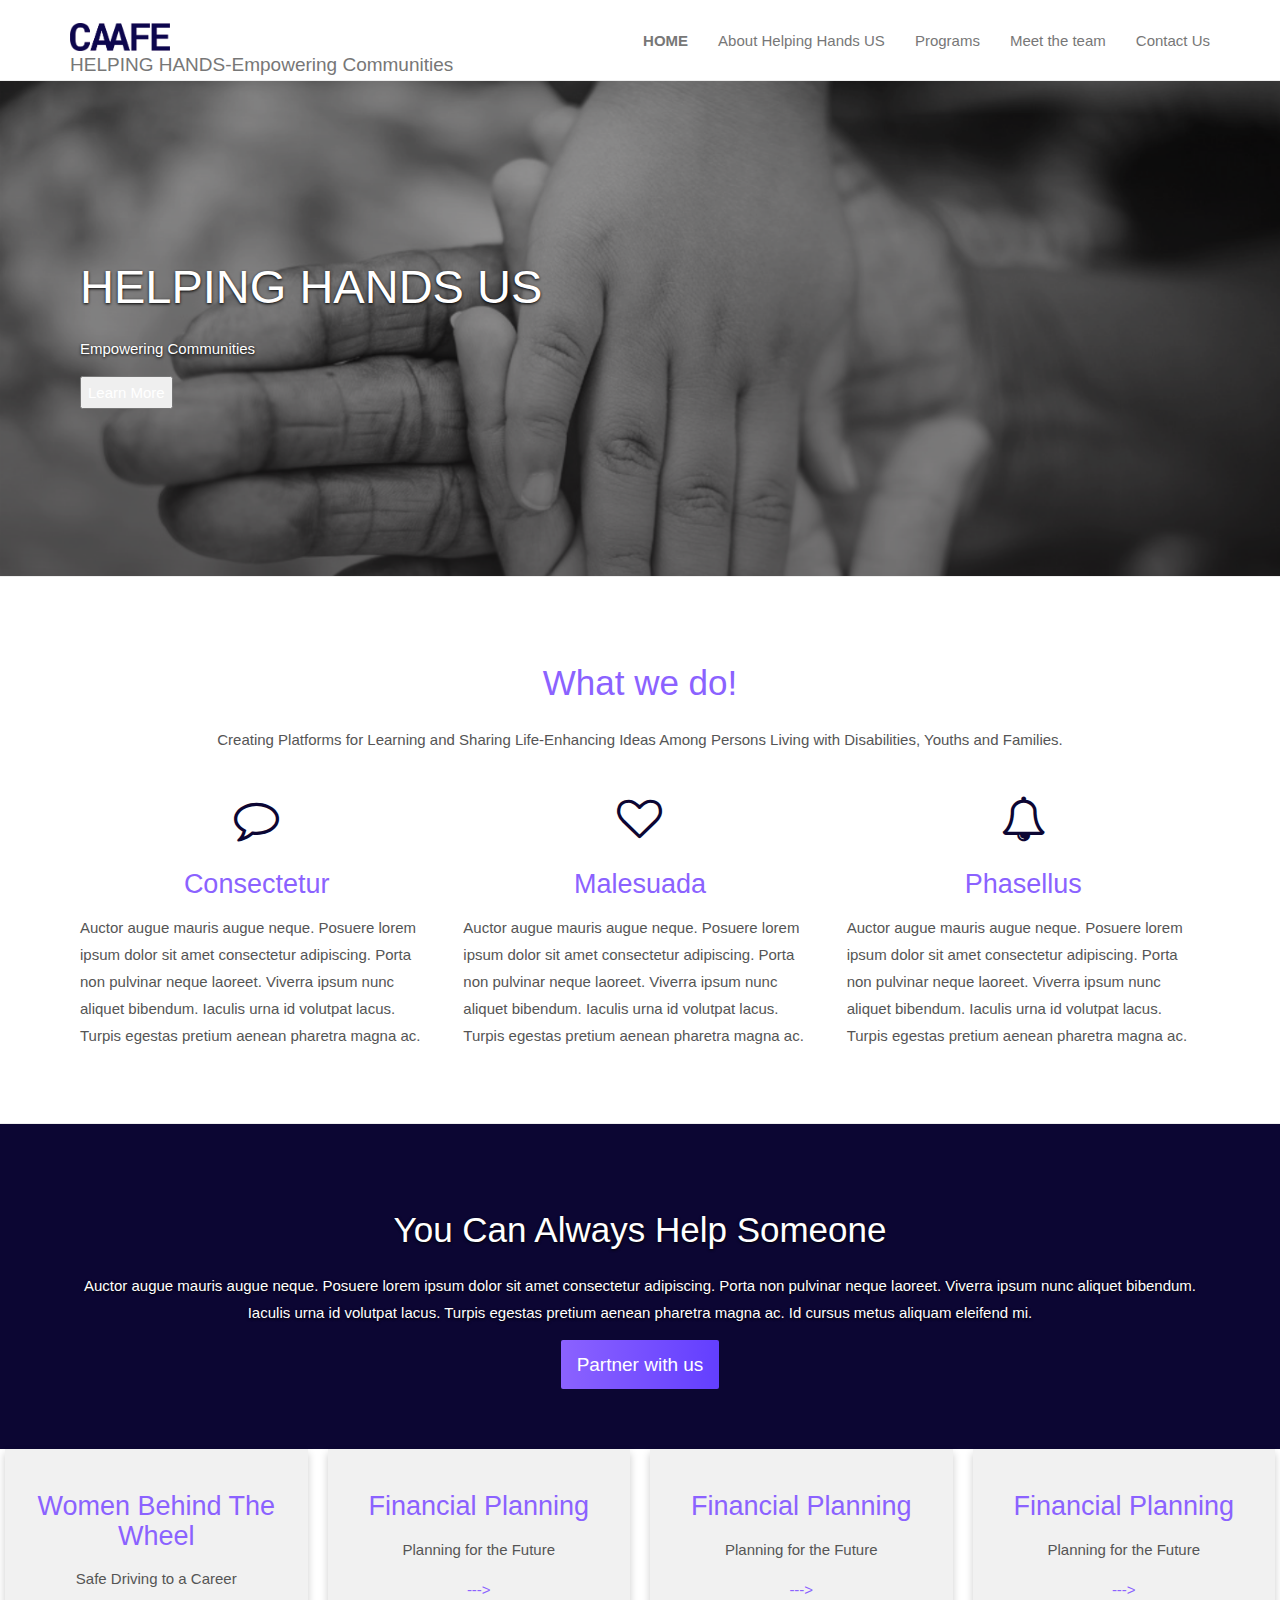
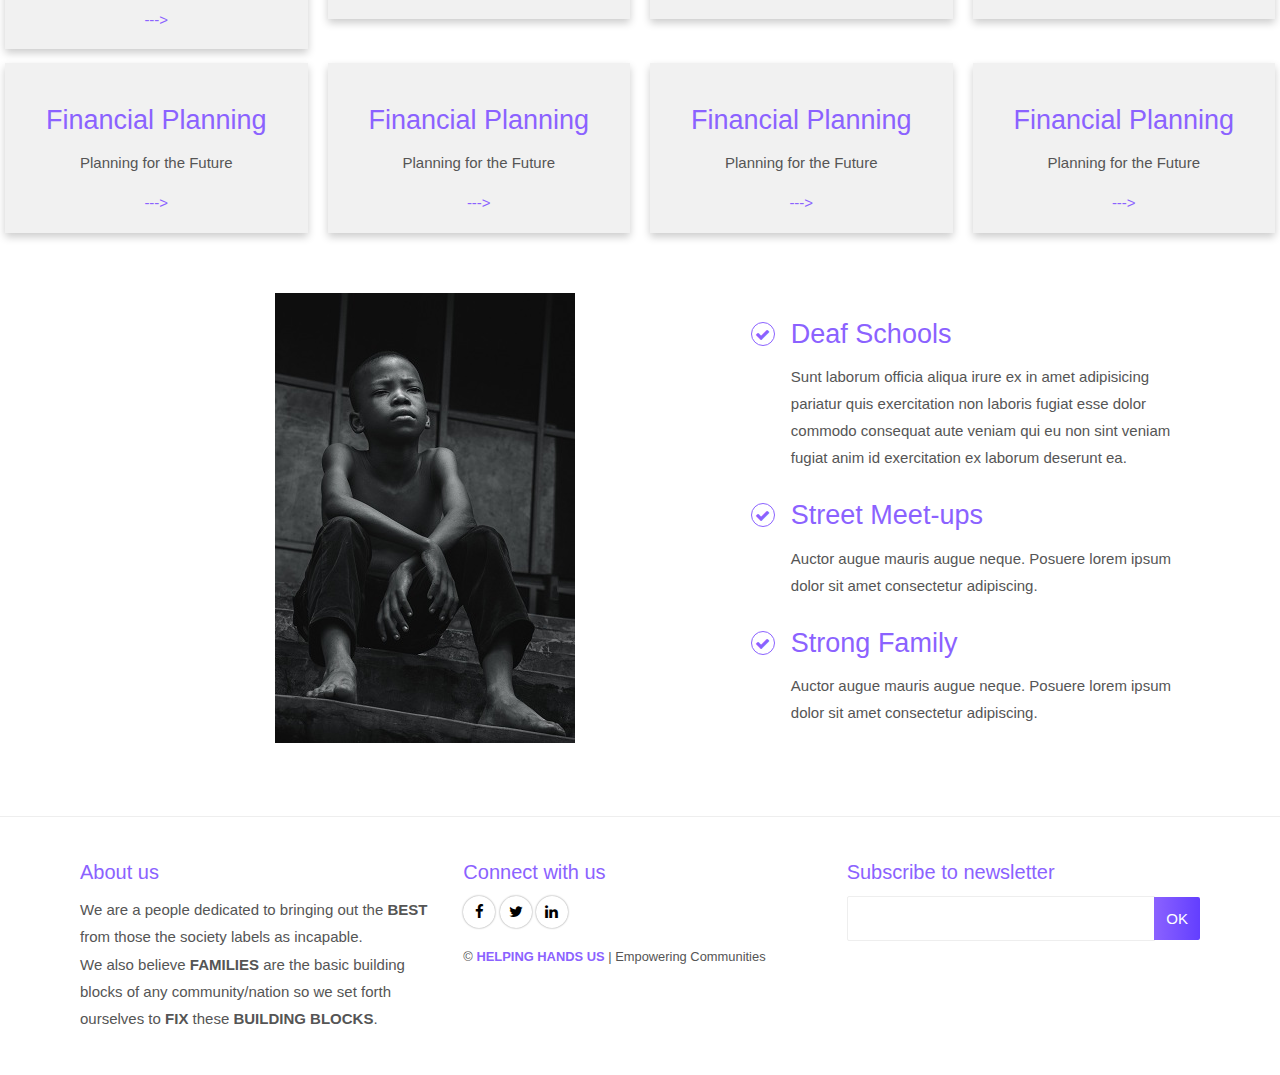
==== commit b18f042e: "50%" ====
--- a/index.html
+++ b/index.html
@@ -146,7 +146,51 @@
             </div>
          </div>
      </div>
-
+<div class="row">
+  <div class="column">
+    <div class="card"><h3>Women Behind The Wheel</h3><p>Safe Driving to a Career</p>
+<a href="https://www.w3schools.com" class="w3-button w3-black">---></a>
+    </div>
+  </div>
+  <div class="column">
+    <div class="card"><h3>Financial Planning</h3><p>Planning for the Future</p>
+    <a href="https://www.w3schools.com" class="w3-button w3-black">---></a>
+    </div>
+  </div>
+  <div class="column">
+    <div class="card"><h3>Financial Planning</h3><p>Planning for the Future</p>
+    <a href="https://www.w3schools.com" class="w3-button w3-black">---></a>
+    </div>
+  </div>
+  <div class="column">
+    <div class="card"><h3>Financial Planning</h3><p>Planning for the Future</p>
+    <a href="https://www.w3schools.com" class="w3-button w3-black">---></a>
+    </div>
+  </div>
+</div>
+<P>  <p>
+<div class="row">
+  <div class="column">
+    <div class="card"><h3>Financial Planning</h3><p>Planning for the Future</p>
+    <a href="https://www.w3schools.com" class="w3-button w3-black">---></a>
+    </div>
+  </div>
+  <div class="column">
+    <div class="card"><h3>Financial Planning</h3><p>Planning for the Future</p>
+    <a href="https://www.w3schools.com" class="w3-button w3-black">---></a>
+    </div>
+  </div>
+  <div class="column">
+    <div class="card"><h3>Financial Planning</h3><p>Planning for the Future</p>
+    <a href="https://www.w3schools.com" class="w3-button w3-black">---></a>
+    </div>
+  </div>
+  <div class="column">
+    <div class="card"><h3>Financial Planning</h3><p>Planning for the Future</p>
+    <a href="https://www.w3schools.com" class="w3-button w3-black">---></a>
+    </div>
+  </div>
+</div>
 
      <!-- box html section -->
      <!-- <UL>
@@ -213,7 +257,7 @@
                                 <i class="fa fa-linkedin" aria-hidden="true"></i>
                               </a>
                             </p>
-                            <p><small>© <a href="index.html"><b>CAAFE</b></a> | Centre for Ability Awareness and Family Empowerment </br>
+                            <p><small>© <a href="index.html"><b>HELPING HANDS US</b></a> | Empowering Communities </br>
                                     </small></p>    
                         </div>
 
--- a/style.css
+++ b/style.css
@@ -36,42 +36,44 @@
 }
 
 
-/*box css
-/* UL { 
-	background: yellow; 
-	margin: 12px 12px 12px 12px;
-	padding: 3px 3px 3px 3px;
-								 /* No borders set */
-  /* }
-  LI { 
-	color: white;                /* text color is white */ 
-	/* background: blue;            /* Content, padding will be blue */
-	/* margin: 12px 12px 12px 12px;
-	padding: 12px 0px 12px 12px; /* Note 0px padding right */
-	/* list-style: none             /* no glyphs before a list item */
-								 /* No borders set */
-  /* }  */ 
-  /* LI.withborder {
-	border-style: dashed;
-	border-width: medium;        /* sets border width on all sides */
-	/* border-color: lime; */
-  /* }  */ 
-
-
-  .button {
-  background-color: transparent;
-  border: 3%;
-  color: white;
-  padding: 20px;
-  text-align: center;
-  text-decoration: none;
-  display: inline-block;
-  font-size: 16px;
-  margin: 4px 2px;
+* {
+  box-sizing: border-box;
 }
 
-.button1 {border-radius: 2px;}
-.button2 {border-radius: 4px;}
-.button3 {border-radius: 8px;}
-.button4 {border-radius: 12px;}
-.button5 {border-radius: 50%;}+body {
+  font-family: Arial, Helvetica, sans-serif;
+}
+
+/* Float four columns side by side */
+.column {
+  float: left;
+  width: 25%;
+  padding: 0 10px;
+}
+
+/* Remove extra left and right margins, due to padding in columns */
+.row {margin: 0 -5px;}
+
+/* Clear floats after the columns */
+.row:after {
+  content: "";
+  display: table;
+  clear: both;
+}
+
+/* Style the counter cards */
+.card {
+  box-shadow: 0 4px 8px 0 rgba(0, 0, 0, 0.2); /* this adds the "card" effect */
+  padding: 16px;
+  text-align: center;
+  background-color: #f1f1f1;
+}
+
+/* Responsive columns - one column layout (vertical) on small screens */
+@media screen and (max-width: 600px) {
+  .column {
+    width: 100%;
+    display: block;
+    margin-bottom: 20px;
+  }
+}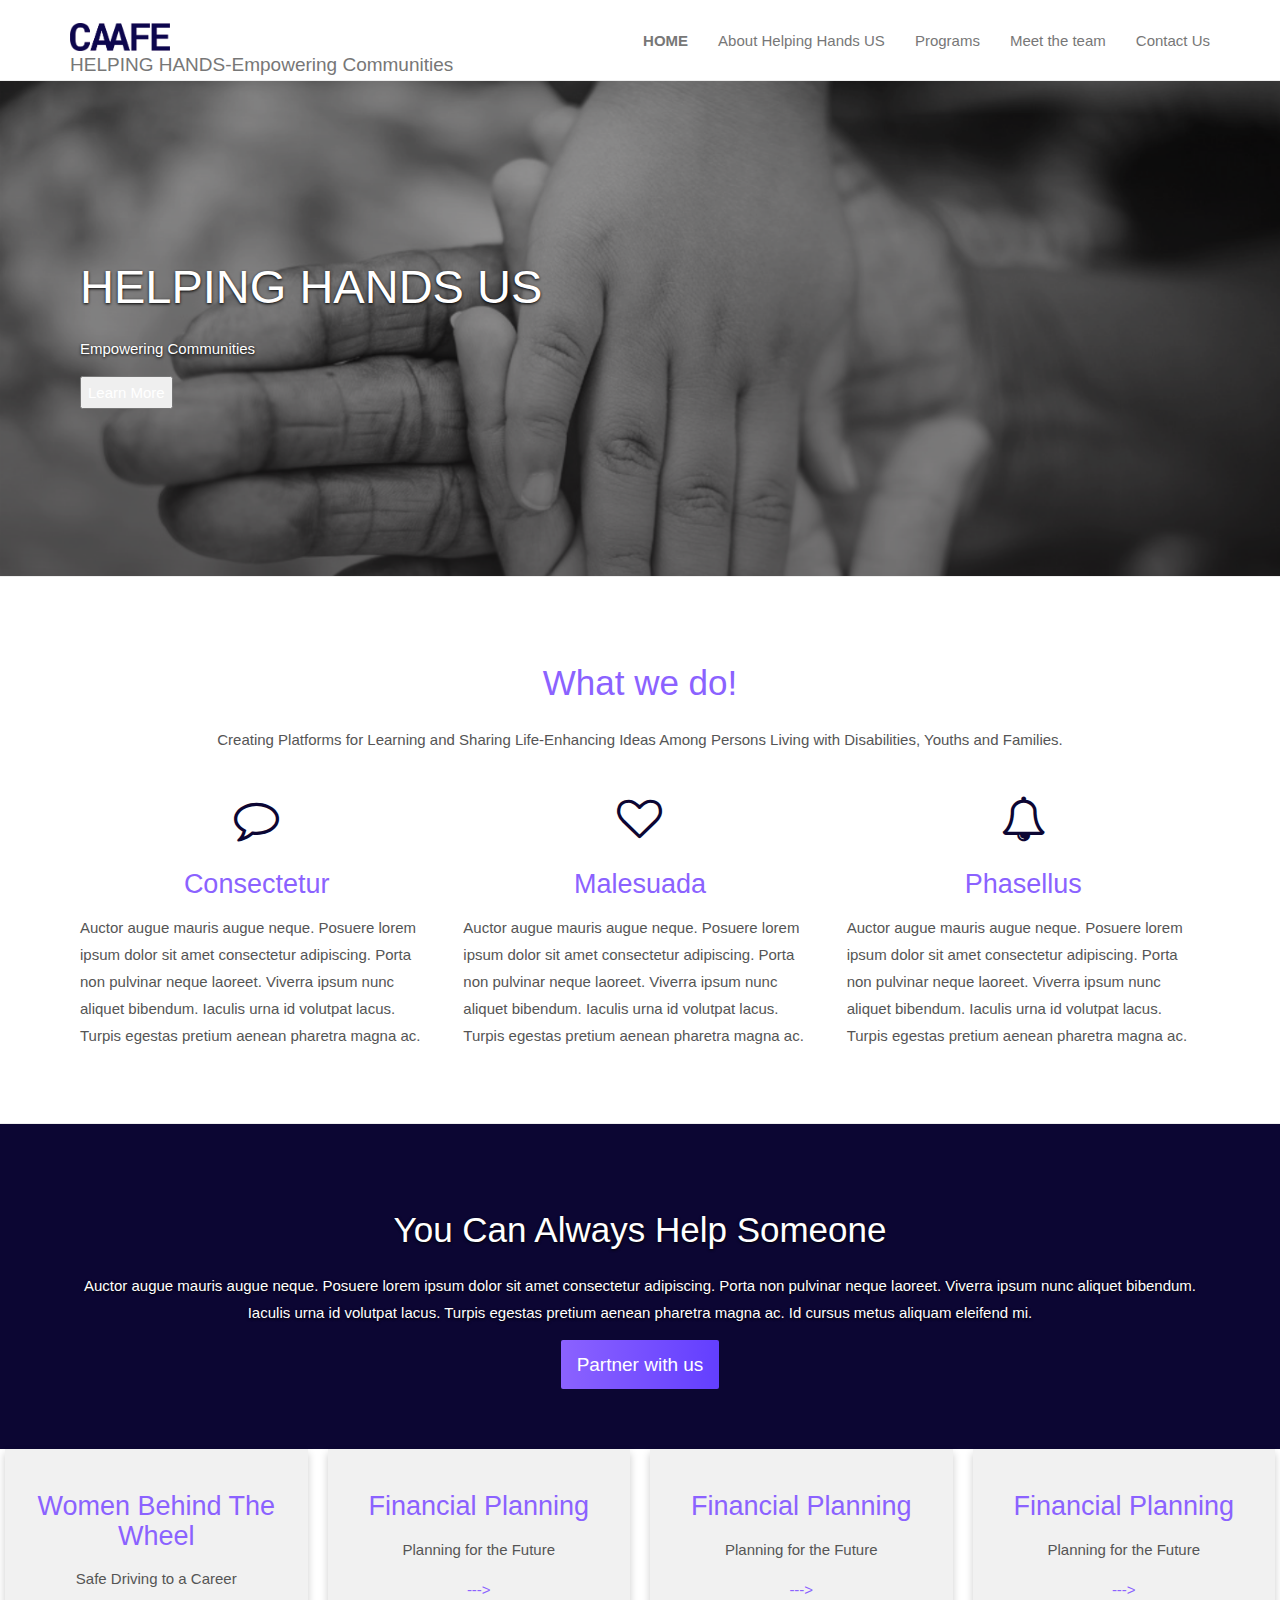
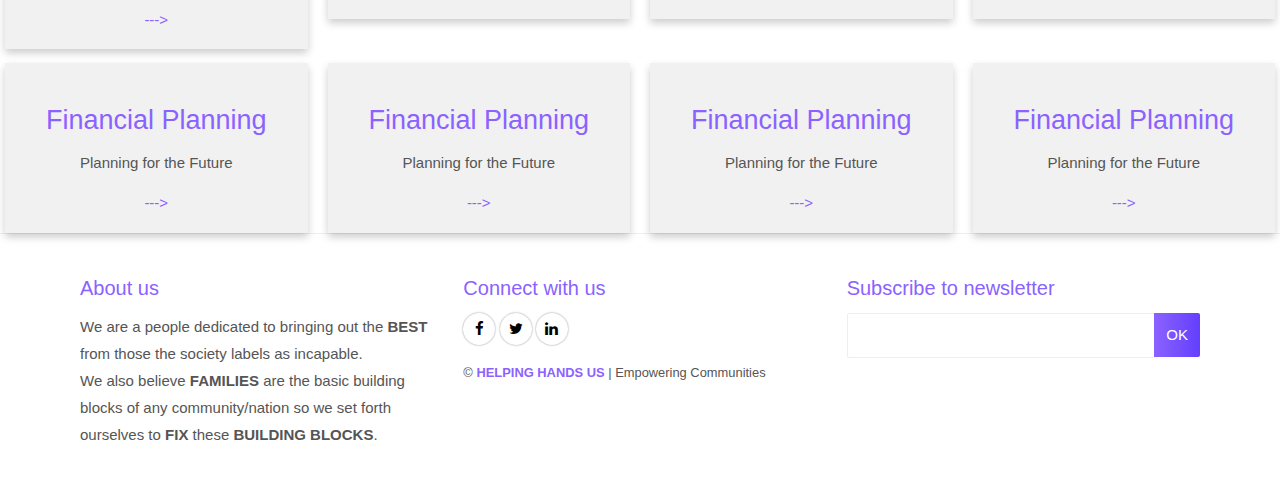
==== commit 991551b8: "delete section" ====
--- a/index.html
+++ b/index.html
@@ -199,7 +199,7 @@
              a bit longer to illustrate wrapping.
       </UL> -->
 
-     <div class="section-container">
+     <!-- <div class="section-container">
         <div class="container">
             <div class="row">                   
                 <div class="col-md-7 boy">
@@ -228,7 +228,7 @@
             </div>
         </div>
     </div>
-
+ -->
 
 
 
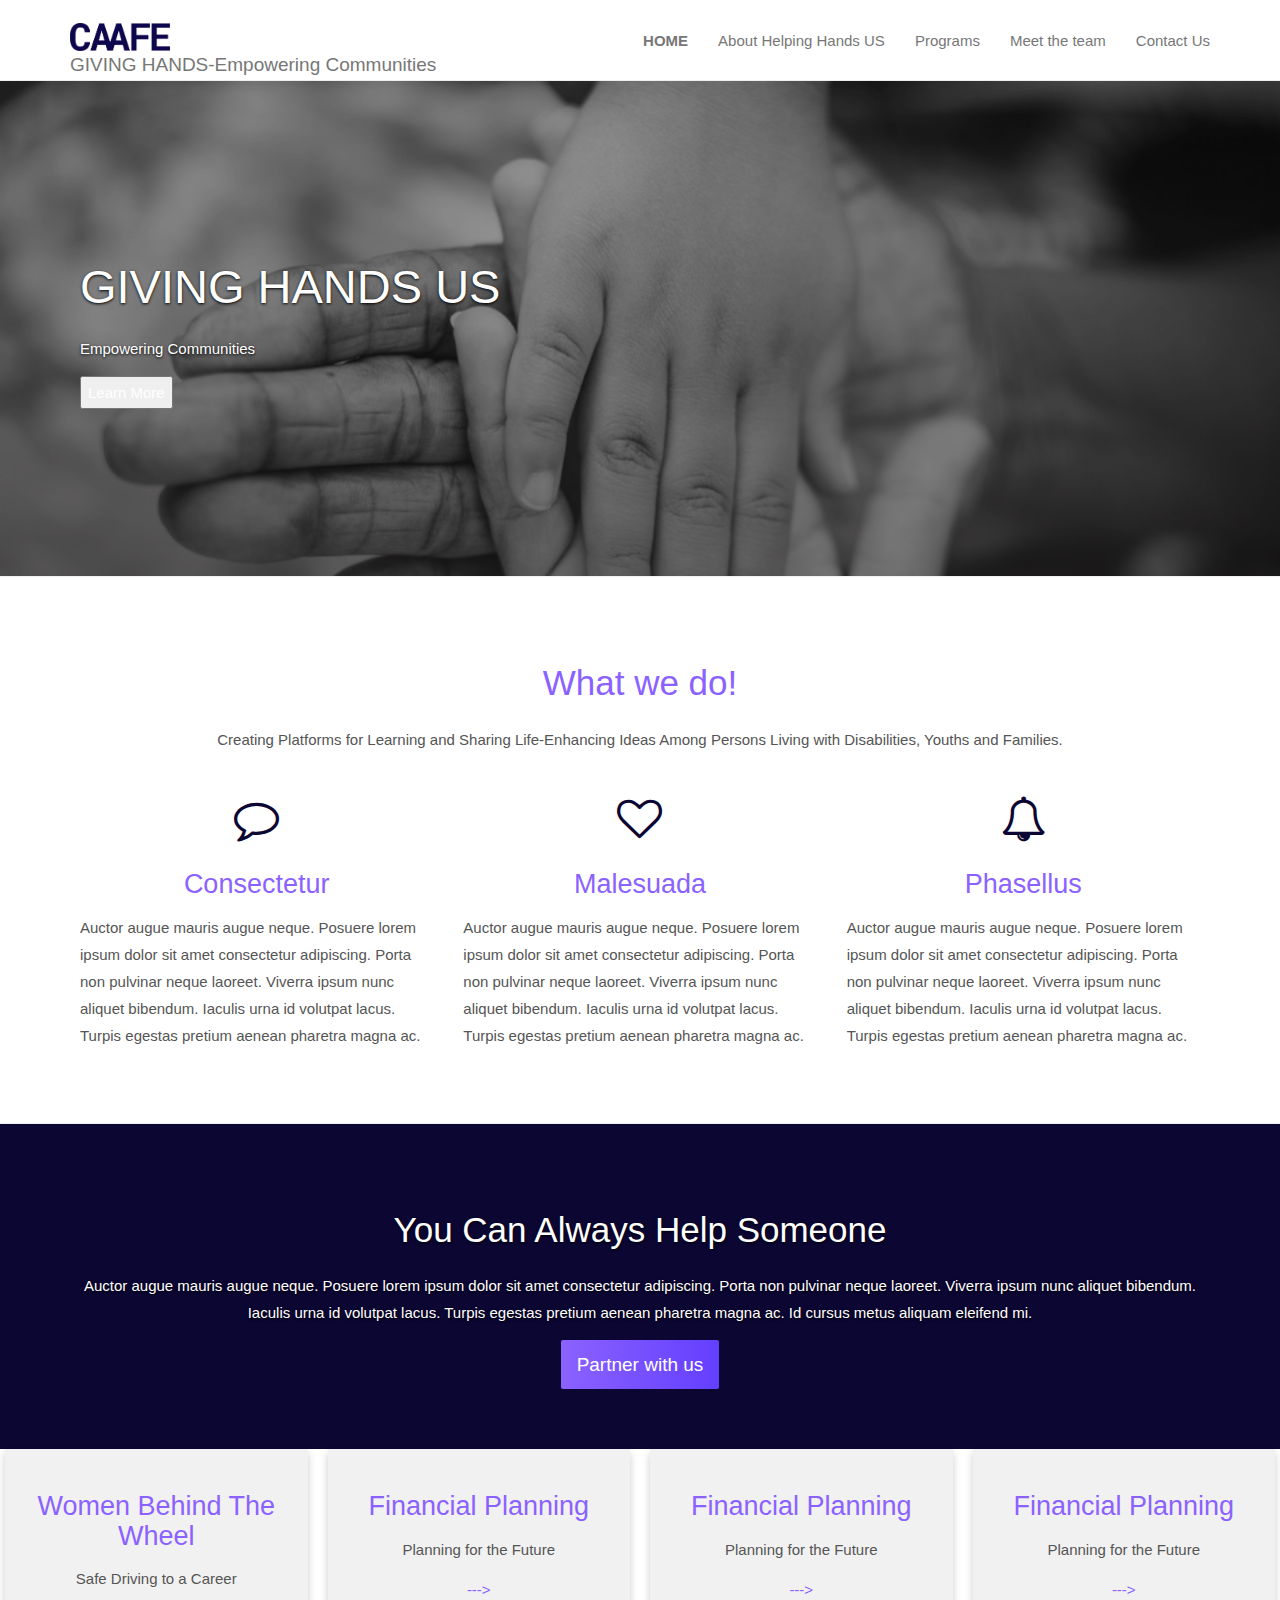
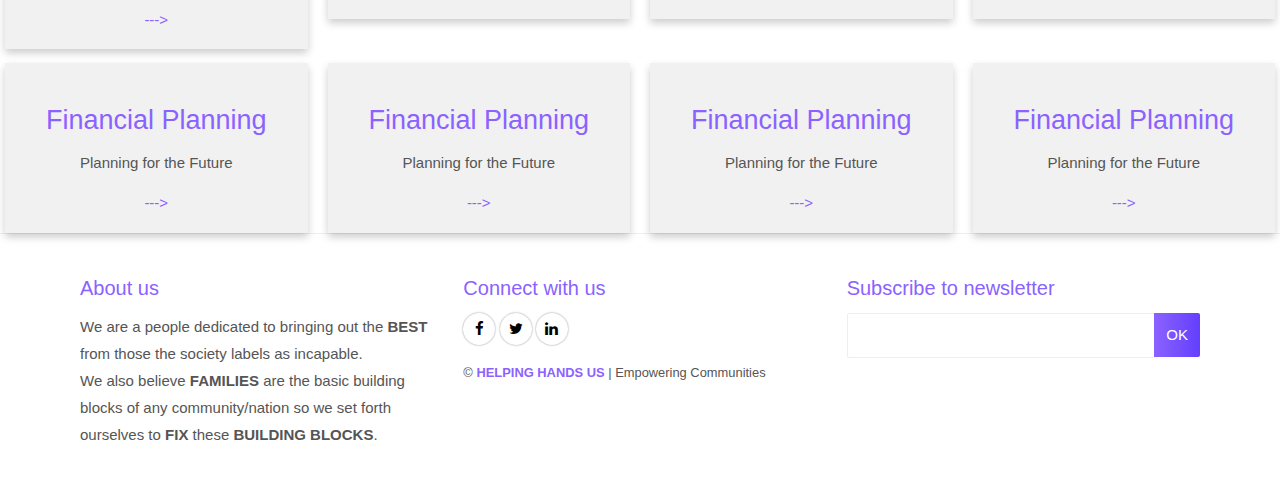
==== commit eec426ff: "update" ====
--- a/index.html
+++ b/index.html
@@ -17,7 +17,7 @@
 
  
 
-  <title>Helping Hands US</title>  
+  <title>Giving Hands US</title>  
 
     <link href="./main.a3f694c0.css" rel="stylesheet">
     <link rel="stylesheet" type="text/css" href="style.css">
@@ -37,7 +37,7 @@
               <span class="icon-bar"></span>
             </button>
             <a class="navbar-brand" href="./index.html" title="">
-              <img src="img/brand.png" class="navbar-logo-img" alt=""> HELPING HANDS-Empowering Communities
+              <img src="img/brand.png" class="navbar-logo-img" alt=""> GIVING HANDS-Empowering Communities
             </a>
           </div>
 
@@ -62,7 +62,7 @@
             <div class="row">
                
                 <div class="col-md-6">
-                    <h1>HELPING HANDS US</h1>
+                    <h1>GIVING HANDS US</h1>
                     <p>Empowering Communities</p>
                     <p>
                         <button a href="./about.html" class="button button4" >Learn More</button>
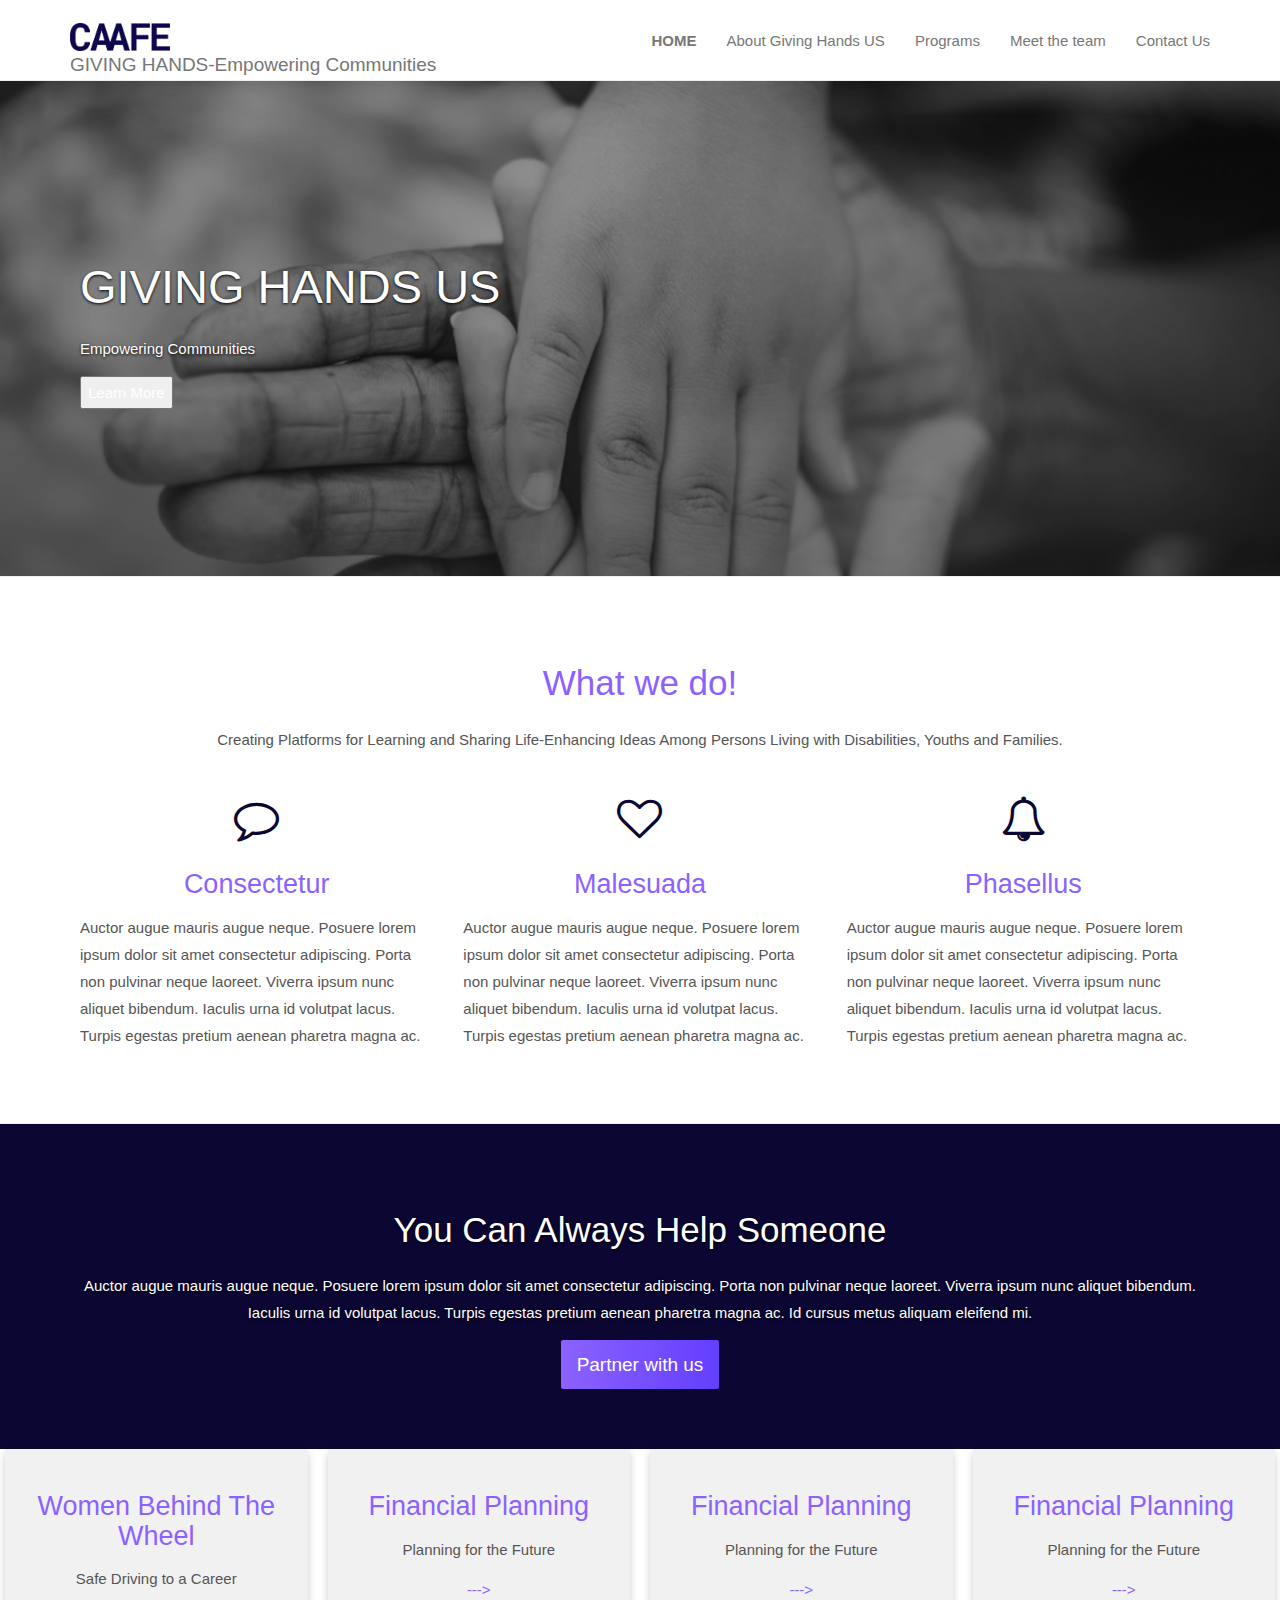
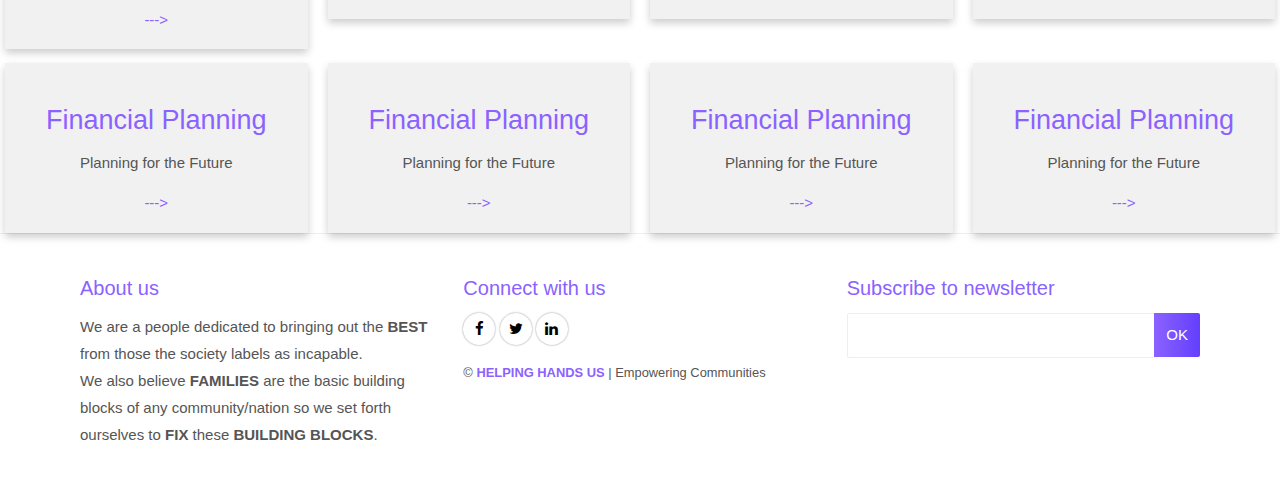
==== commit 6736af13: "give a hand" ====
--- a/index.html
+++ b/index.html
@@ -44,7 +44,7 @@
           <div class="collapse navbar-collapse" id="navbar-collapse-uarr">
             <ul class="nav navbar-nav navbar-right">
               <li><a href="./index.html" title="" class="active menu"><b>HOME</b></a></li>
-              <li><a href="./about.html" title="" class="menu">About Helping Hands US</a></li>
+              <li><a href="./about.html" title="" class="menu">About Giving Hands US</a></li>
               <li><a href="./projects.html" title="" class="menu">Programs</a></li>
               <li><a href="./volunteer.html" title="" class="menu">Meet the team</a></li>
               <li><a href="./contact.html" title="" class="menu">Contact Us</a></li>             
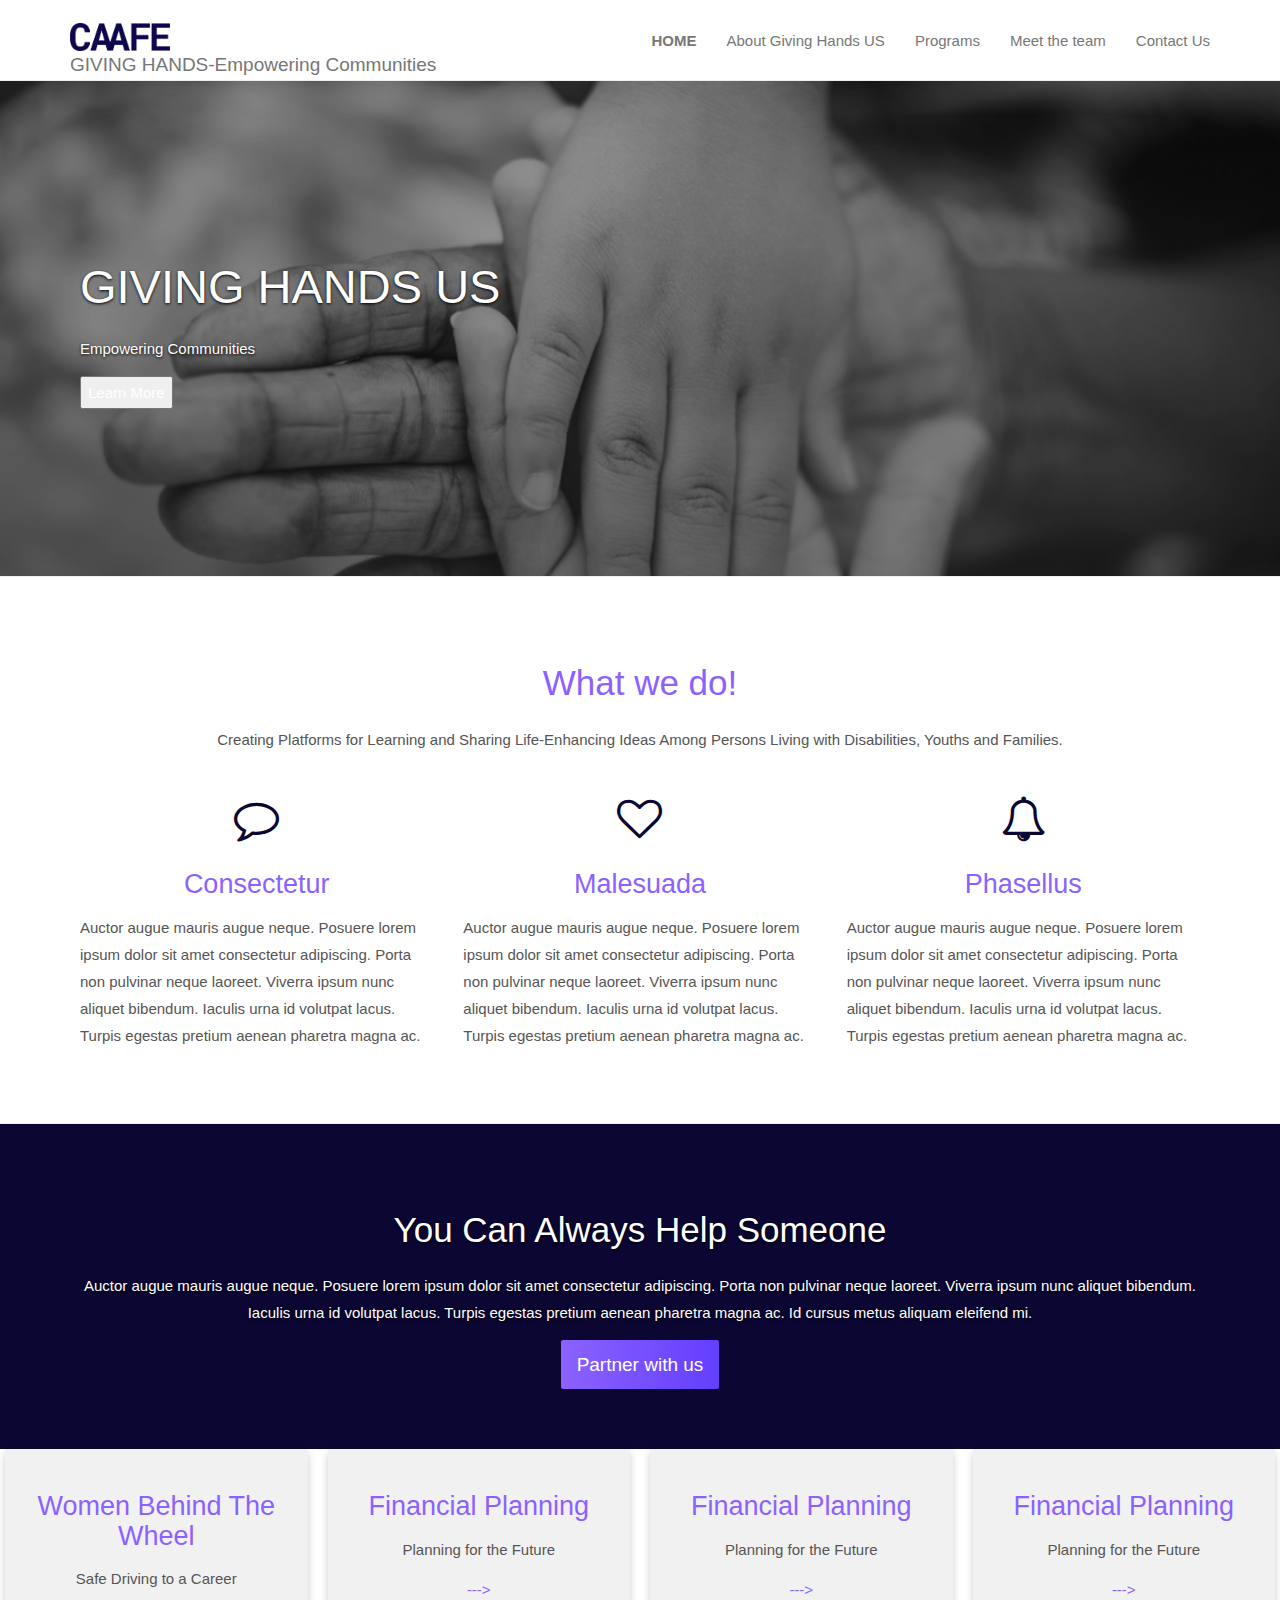
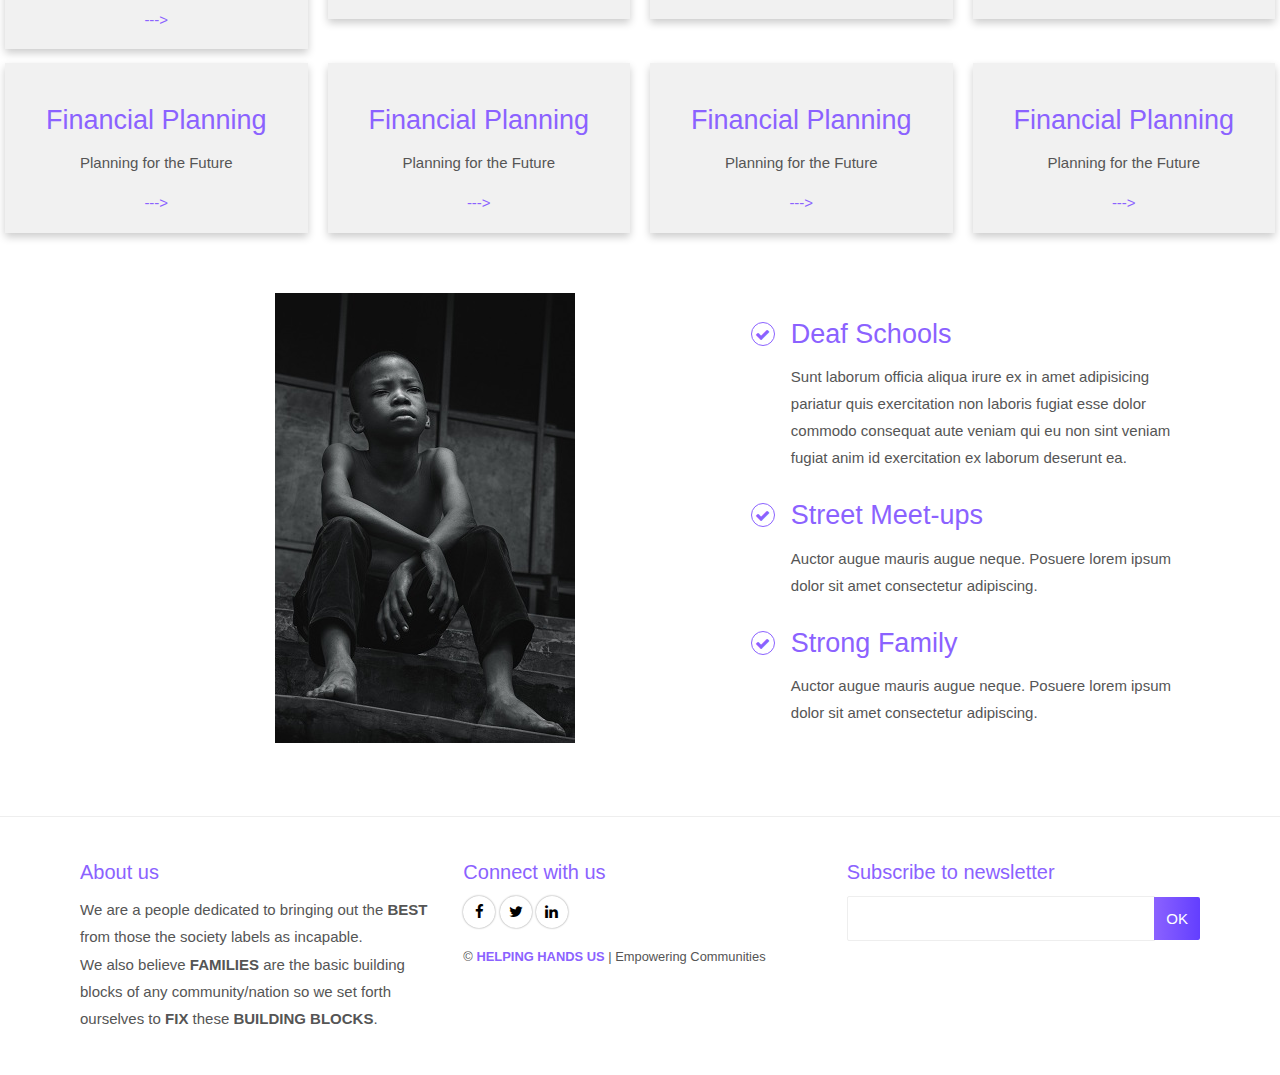
==== commit 726009b2: "photo section" ====
--- a/index.html
+++ b/index.html
@@ -189,6 +189,37 @@
     <div class="card"><h3>Financial Planning</h3><p>Planning for the Future</p>
     <a href="https://www.w3schools.com" class="w3-button w3-black">---></a>
     </div>
+  </div>
+</div>
+
+
+<div class="section-container">
+  <div class="container">
+      <div class="row">                   
+          <div class="col-md-7 boy">
+              <img class="img-responsive boy-img" src="img/boy.jpg" alt="">
+          </div>
+
+          <div class="col-md-5">
+              <ul class="features">
+                  <li>
+                      <h3><a href="projects.html">Deaf Schools</a></h3>
+                      <p>Sunt laborum officia aliqua irure ex in amet adipisicing pariatur quis exercitation non laboris fugiat esse dolor commodo consequat aute veniam qui eu non sint veniam fugiat anim id exercitation ex laborum deserunt ea.</p>
+                  </li>
+                  <li>
+                      <h3><a href="projects.html">Street Meet-ups</a></h3>
+                      <p>Auctor augue mauris augue neque. Posuere lorem ipsum dolor sit amet consectetur adipiscing.
+                      </p>
+                  </li>
+                  <li>
+                      <h3><a href="projects.html">Strong Family</a></h3>
+                      <p>Auctor augue mauris augue neque. Posuere lorem ipsum dolor sit amet consectetur adipiscing.
+                      </p>
+                  </li>
+              </ul>
+          </div>
+          
+      </div>
   </div>
 </div>
 
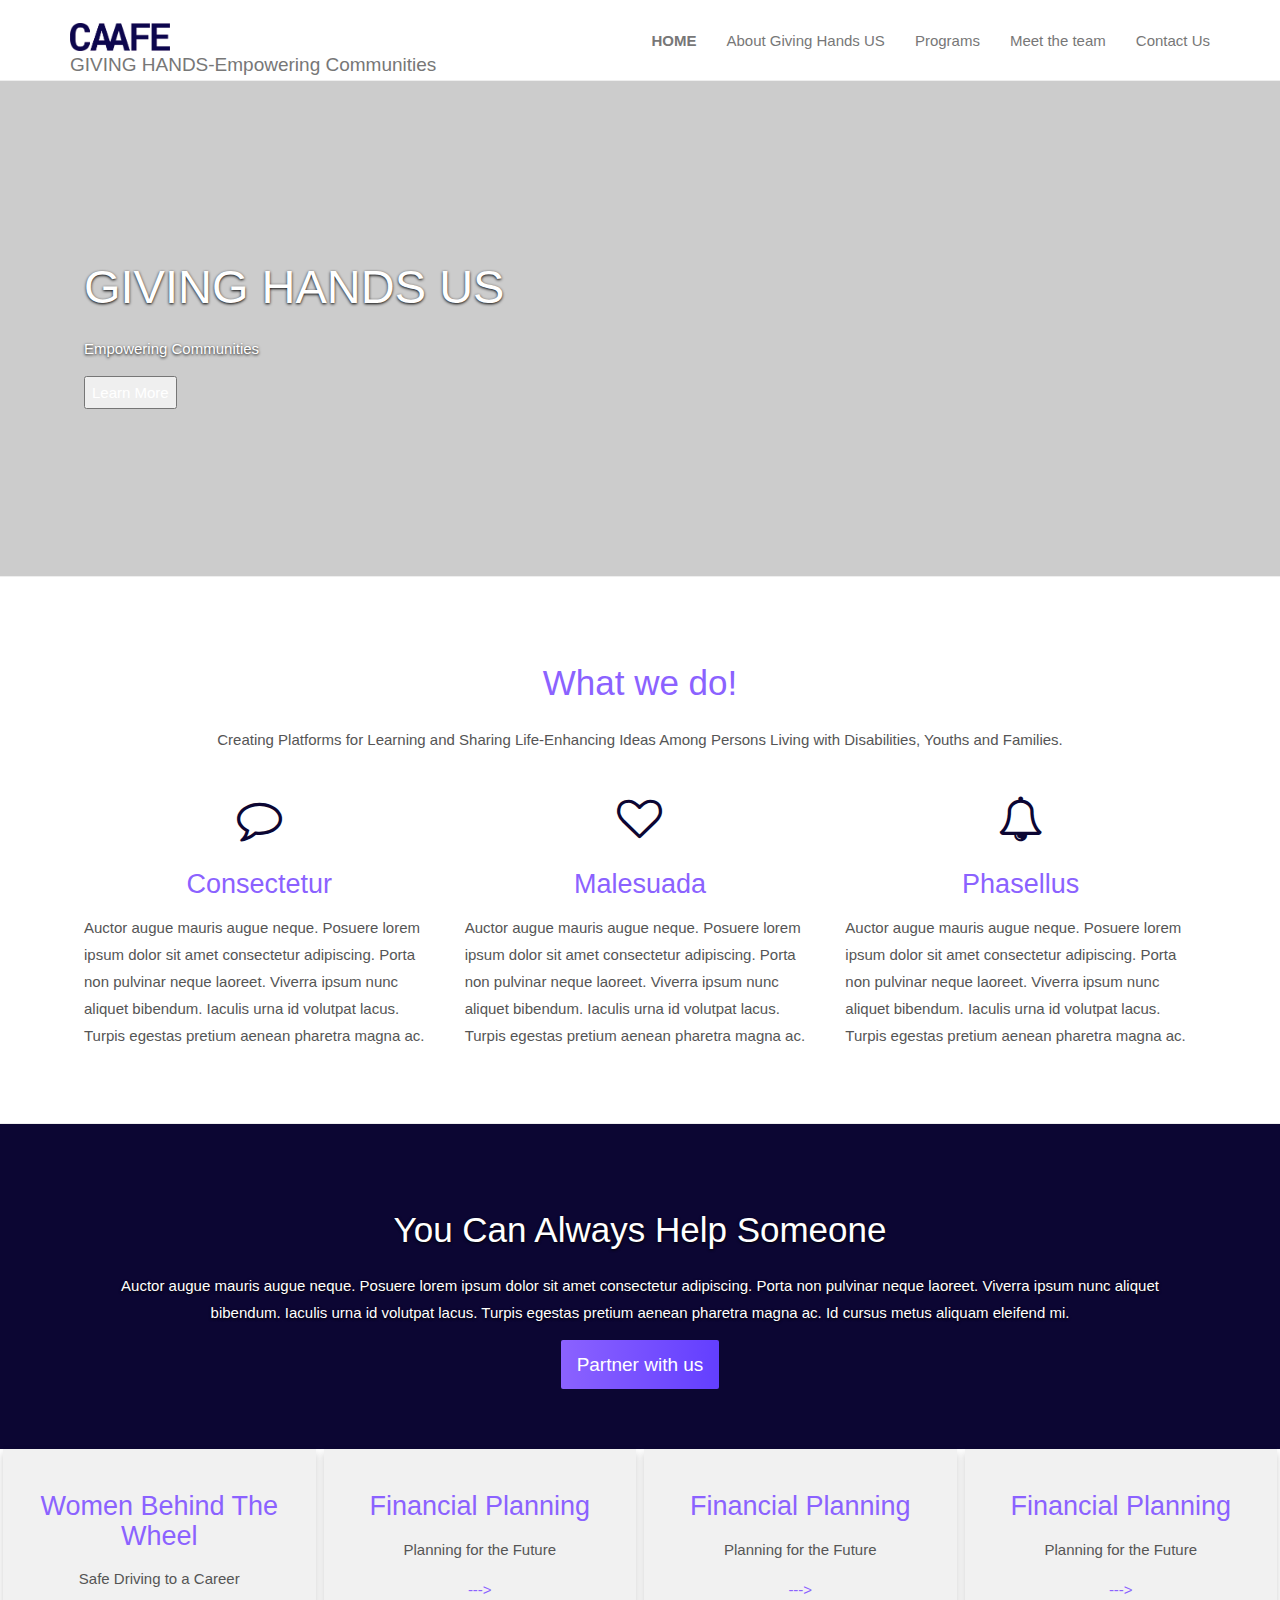
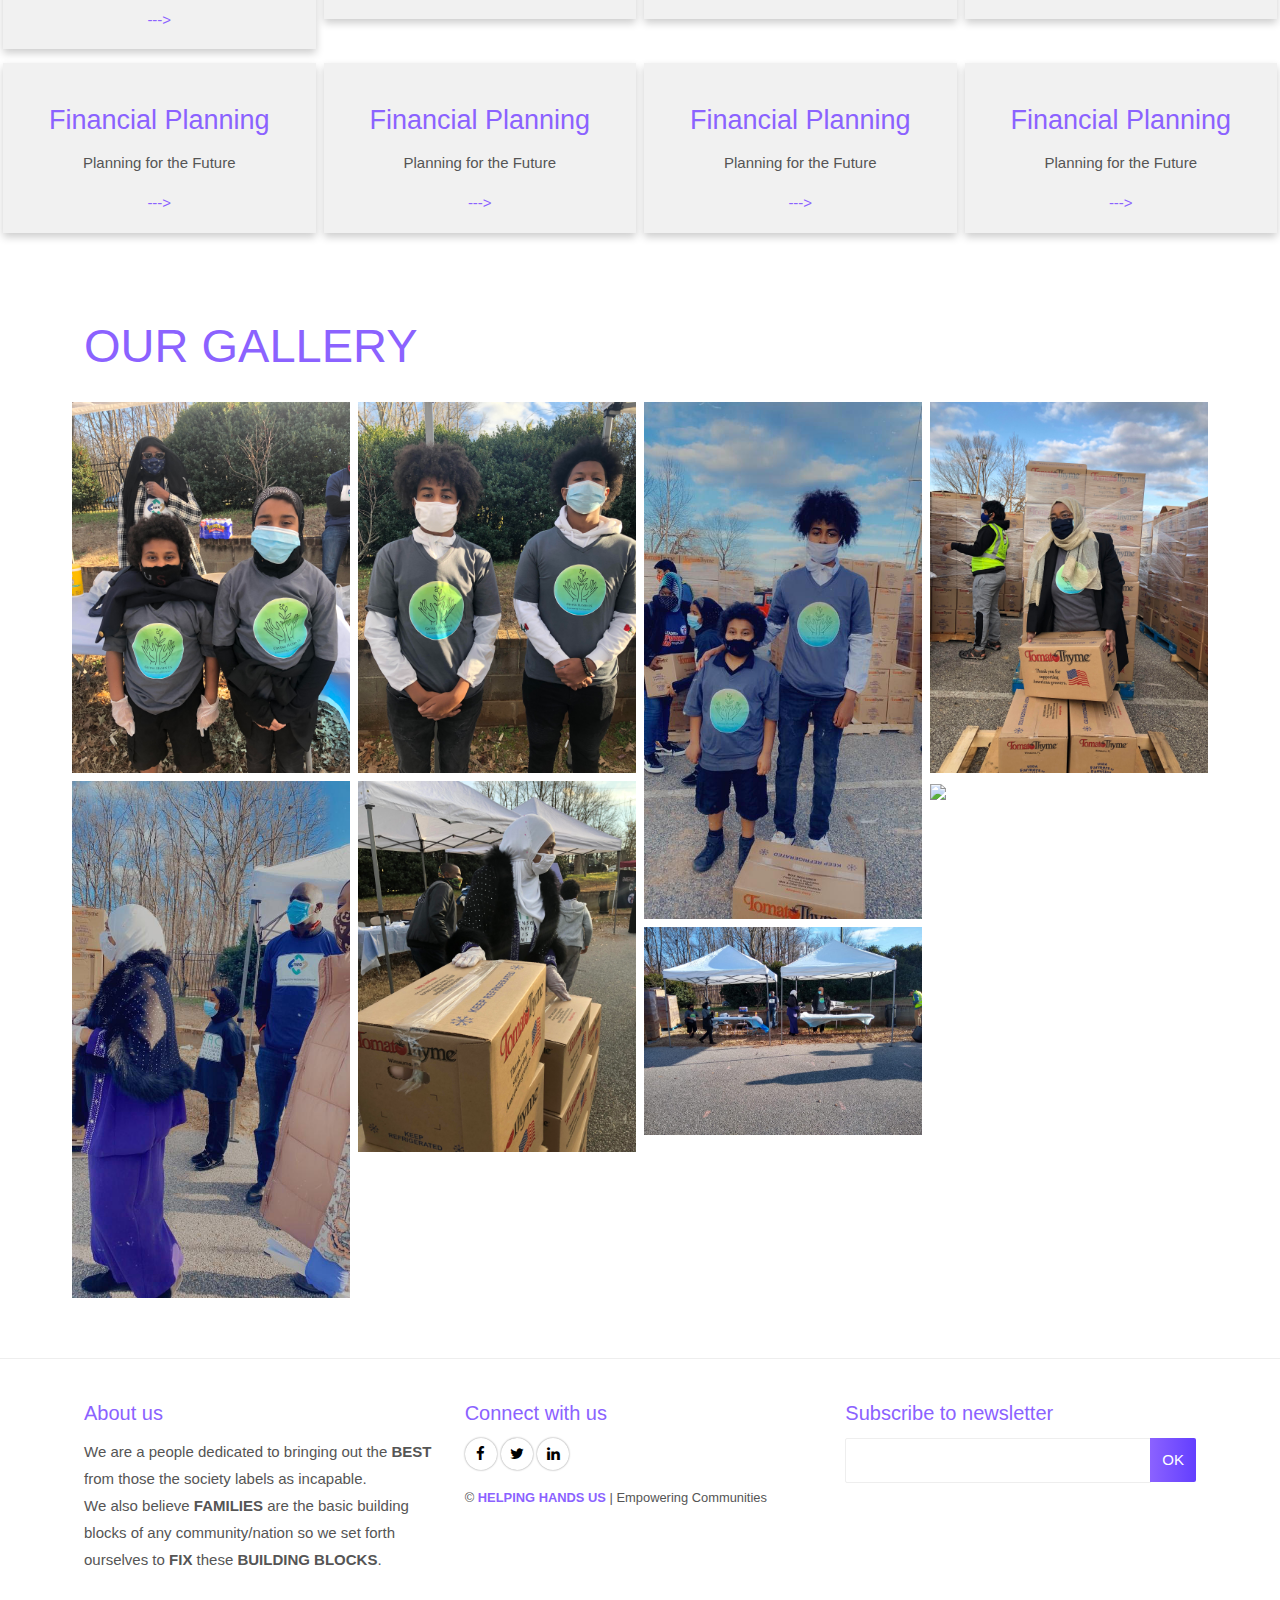
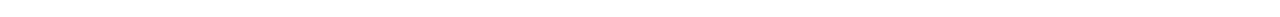
==== commit 68ea8162: "new photos" ====
--- a/index.html
+++ b/index.html
@@ -56,7 +56,7 @@
 
 
     <!------------------------------------------ Cover ------------------------------------------------->
-    <div class="white-text-container darken background-image-container" style="background-image: url('img/cover.png')">
+    <div class="white-text-container darken background-image-container" style="background-image: url('img/middle.jpg')">
         <div class="opacity"></div>
         <div class="container">
             <div class="row">
@@ -197,31 +197,35 @@
   <div class="container">
       <div class="row">                   
           <div class="col-md-7 boy">
-              <img class="img-responsive boy-img" src="img/boy.jpg" alt="">
+              <h1>OUR GALLERY</h1>
           </div>
-
-          <div class="col-md-5">
-              <ul class="features">
-                  <li>
-                      <h3><a href="projects.html">Deaf Schools</a></h3>
-                      <p>Sunt laborum officia aliqua irure ex in amet adipisicing pariatur quis exercitation non laboris fugiat esse dolor commodo consequat aute veniam qui eu non sint veniam fugiat anim id exercitation ex laborum deserunt ea.</p>
-                  </li>
-                  <li>
-                      <h3><a href="projects.html">Street Meet-ups</a></h3>
-                      <p>Auctor augue mauris augue neque. Posuere lorem ipsum dolor sit amet consectetur adipiscing.
-                      </p>
-                  </li>
-                  <li>
-                      <h3><a href="projects.html">Strong Family</a></h3>
-                      <p>Auctor augue mauris augue neque. Posuere lorem ipsum dolor sit amet consectetur adipiscing.
-                      </p>
-                  </li>
-              </ul>
+          <div class="row"> 
+            <div class="column">
+              <img src="img/giving.jpg">
+              <img src="img/unnamed-3.jpg">
+            </div>
+            <div class="column">
+                <img src="img/hands.jpg">
+                <img src="img/unnamed-5.jpg">
+
+            </div> 
+            <div class="column">
+                <img src="img/unnamed-1.jpg">
+                <img src="img/unnamed.jpg">
+
+            </div>
+            <div class="column">
+                <img src="img/unnamed-6.jpg">
+              <img src="img/helping.jpg">
+
+            </div>
           </div>
-          
       </div>
   </div>
 </div>
+<div class="slideshow-container">
+
+
 
      <!-- box html section -->
      <!-- <UL>
--- a/style.css
+++ b/style.css
@@ -76,4 +76,39 @@
     display: block;
     margin-bottom: 20px;
   }
-}+}
+
+.row {
+  display: flex;
+  flex-wrap: wrap;
+  padding: 0 4px;
+}
+
+/* Create four equal columns that sits next to each other */
+.column {
+  flex: 25%;
+  max-width: 25%;
+  padding: 0 4px;
+}
+
+.column img {
+  margin-top: 8px;
+  vertical-align: middle;
+  width: 100%;
+}
+
+/* Responsive layout - makes a two column-layout instead of four columns */
+@media screen and (max-width: 800px) {
+  .column {
+    flex: 50%;
+    max-width: 50%;
+  }
+}
+
+/* Responsive layout - makes the two columns stack on top of each other instead of next to each other */
+@media screen and (max-width: 600px) {
+  .column {
+    flex: 100%;
+    max-width: 100%;
+  }
+}
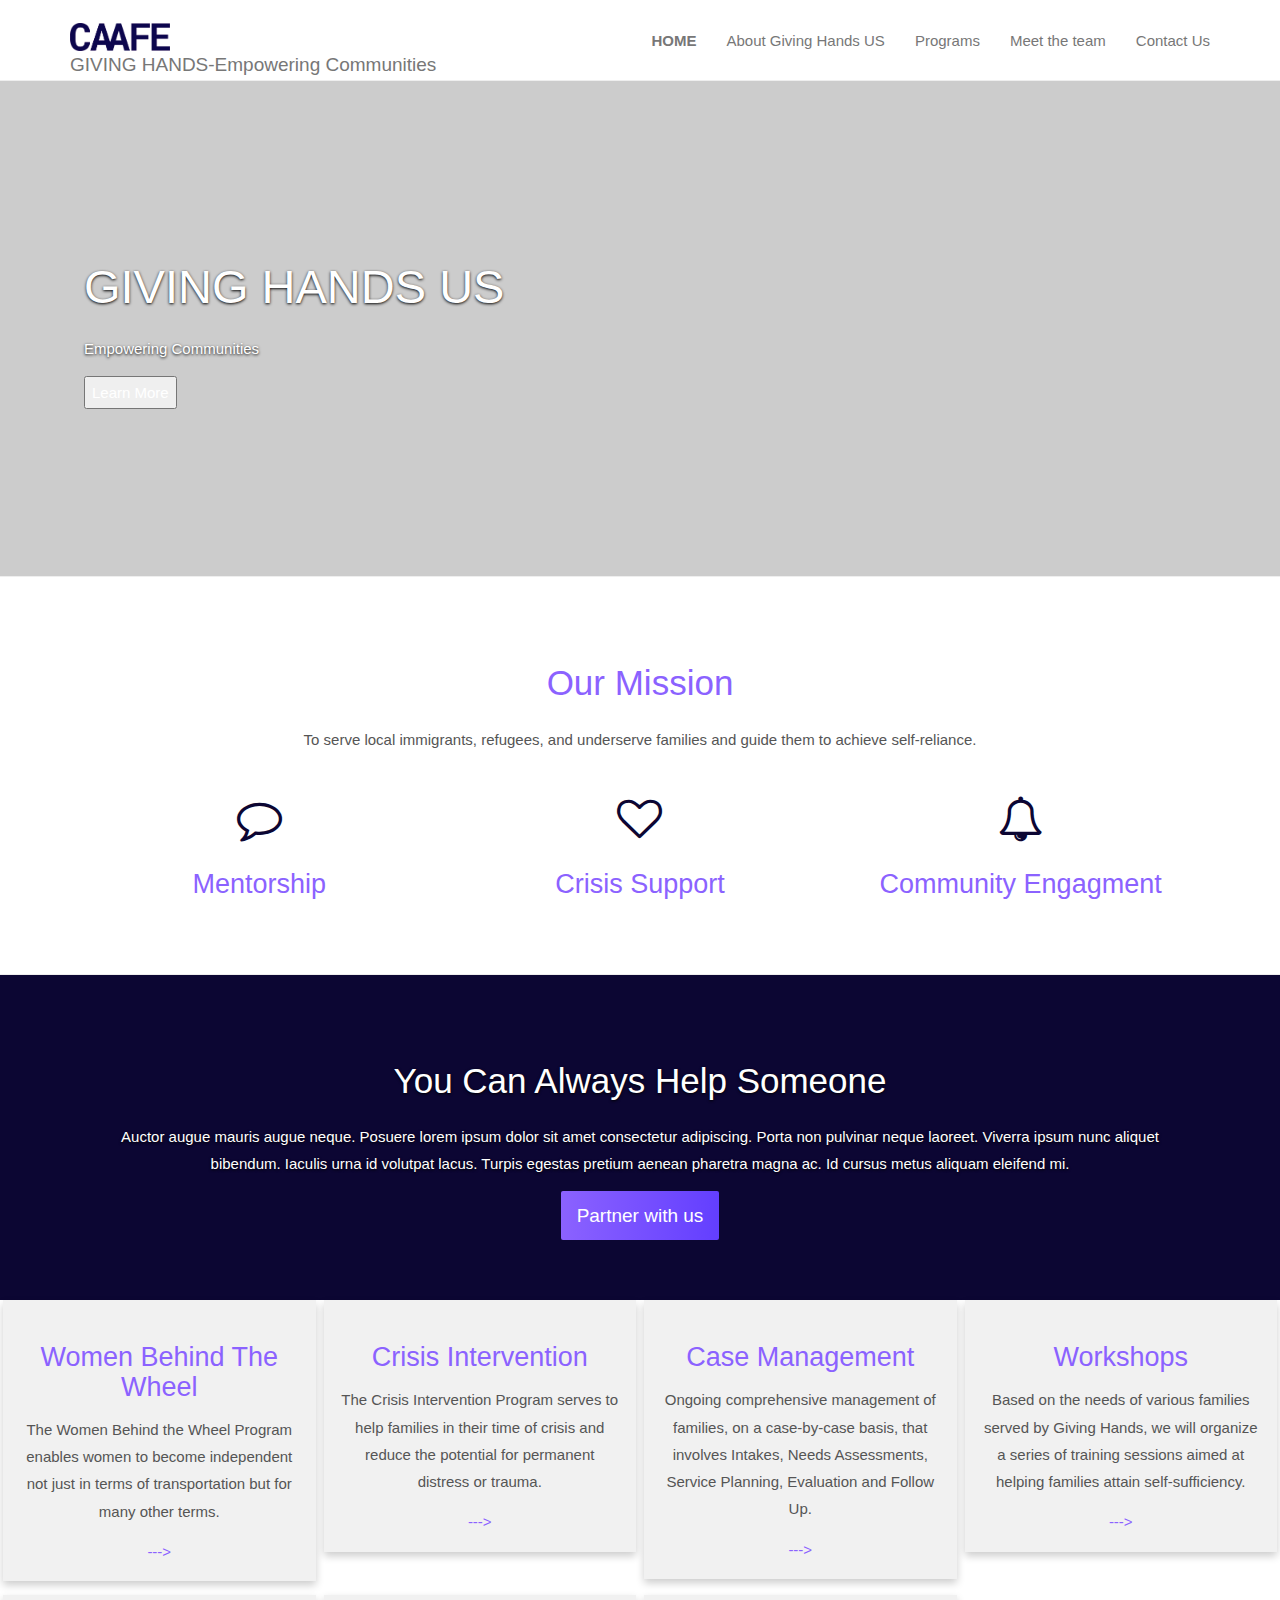
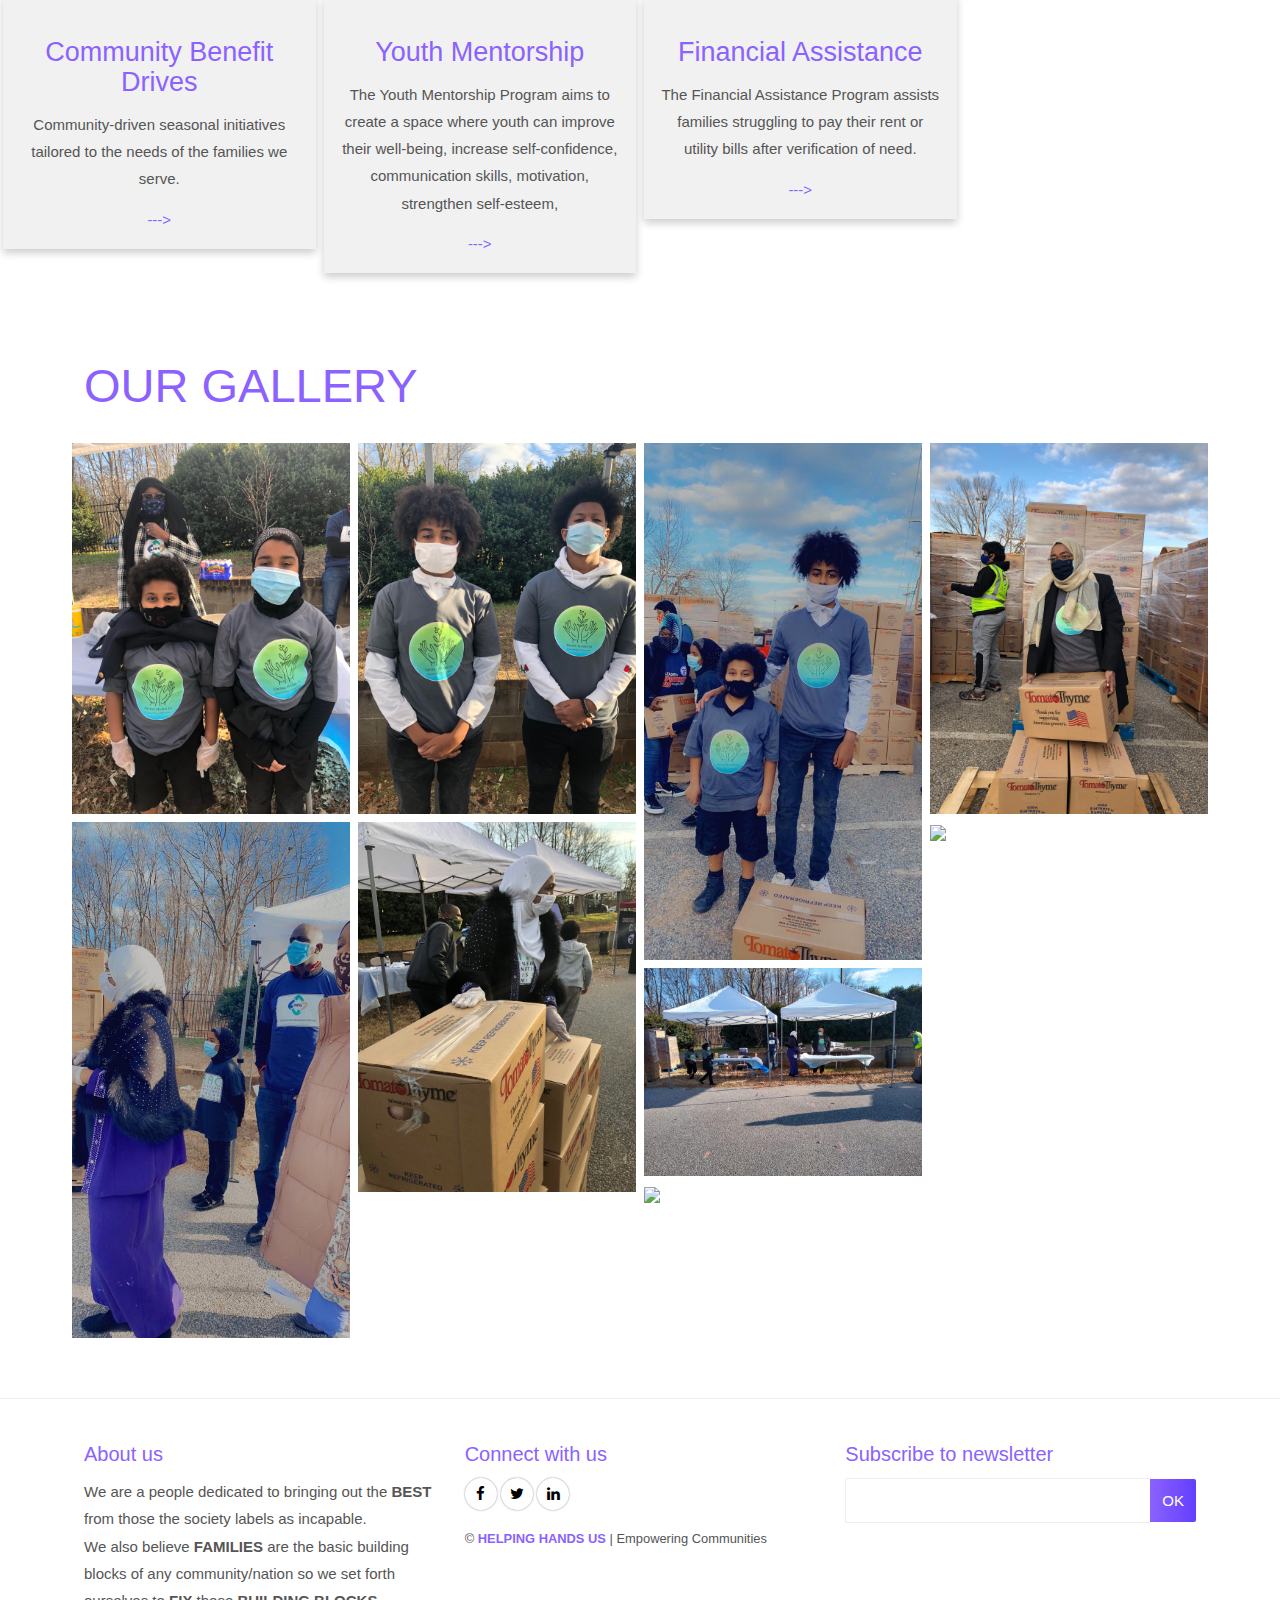
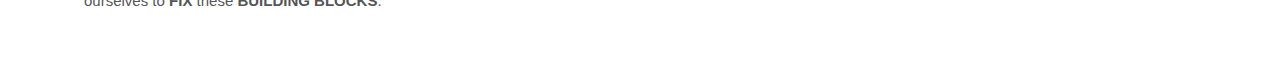
==== commit 2805f35d: "href" ====
--- a/index.html
+++ b/index.html
@@ -78,8 +78,8 @@
                 <div class="row">
                     <div class="col-md-12 section-container-spacer">
                         <div class="text-center">
-                            <h2>What we do!</h2>
-                            <p>Creating Platforms for Learning and Sharing Life-Enhancing Ideas Among Persons Living with Disabilities, Youths and Families.</p>
+                            <h2>Our Mission</h2>
+                            <p>To serve local immigrants, refugees, and underserve families and guide them to achieve self-reliance.</p>
                         </div>
                     </div>
 
@@ -88,12 +88,10 @@
                             <i class="fa fa-comment-o fa-3x" aria-hidden="true"></i>
                         </div>
                         <div class="text-center">
-                            <h3>Consectetur</h3>
+                            <h3>Mentorship</h3>
                         </div>
                         <div>
-                            <p>Auctor augue mauris augue neque. Posuere lorem ipsum dolor sit amet consectetur adipiscing. Porta
-                                non pulvinar neque laoreet. Viverra ipsum nunc aliquet bibendum. Iaculis urna id volutpat lacus.
-                                Turpis egestas pretium aenean pharetra magna ac.</p>
+                            <p></p>
                         </div>
                     </div>
                     <div class="col-md-4">
@@ -101,12 +99,10 @@
                             <i class="fa fa-heart-o fa-3x" aria-hidden="true"></i>
                         </div>
                         <div class="text-center">
-                            <h3>Malesuada</h3>
+                            <h3>Crisis Support</h3>
                         </div>
                         <div>
-                            <p>Auctor augue mauris augue neque. Posuere lorem ipsum dolor sit amet consectetur adipiscing. Porta
-                                non pulvinar neque laoreet. Viverra ipsum nunc aliquet bibendum. Iaculis urna id volutpat lacus.
-                                Turpis egestas pretium aenean pharetra magna ac.
+                            <p>
                             </p>
                         </div>
                     </div>
@@ -115,12 +111,10 @@
                             <i class="fa fa-bell-o fa-3x" aria-hidden="true"></i>
                         </div>
                         <div class="text-center">
-                            <h3>Phasellus</h3>
+                            <h3>Community Engagment</h3>
                         </div>
                         <div>
-                            <p>Auctor augue mauris augue neque. Posuere lorem ipsum dolor sit amet consectetur adipiscing. Porta
-                                non pulvinar neque laoreet. Viverra ipsum nunc aliquet bibendum. Iaculis urna id volutpat lacus.
-                                Turpis egestas pretium aenean pharetra magna ac. 
+                            <p>
                             </p>
                         </div>
                     </div>
@@ -148,46 +142,41 @@
      </div>
 <div class="row">
   <div class="column">
-    <div class="card"><h3>Women Behind The Wheel</h3><p>Safe Driving to a Career</p>
-<a href="https://www.w3schools.com" class="w3-button w3-black">---></a>
-    </div>
-  </div>
-  <div class="column">
-    <div class="card"><h3>Financial Planning</h3><p>Planning for the Future</p>
-    <a href="https://www.w3schools.com" class="w3-button w3-black">---></a>
-    </div>
-  </div>
-  <div class="column">
-    <div class="card"><h3>Financial Planning</h3><p>Planning for the Future</p>
-    <a href="https://www.w3schools.com" class="w3-button w3-black">---></a>
-    </div>
-  </div>
-  <div class="column">
-    <div class="card"><h3>Financial Planning</h3><p>Planning for the Future</p>
-    <a href="https://www.w3schools.com" class="w3-button w3-black">---></a>
+    <div class="card"><h3>Women Behind The Wheel</h3><p>The Women Behind the Wheel Program enables women to become independent not just in terms of transportation but for many other terms.</p>
+<a href="projects.html" class="w3-button w3-black">---></a>
+    </div>
+  </div>
+  <div class="column">
+    <div class="card"><h3>Crisis Intervention</h3><p>The Crisis Intervention Program serves to help families in their time of crisis and reduce the potential for permanent distress or trauma.</p>
+    <a href="projects.html" class="w3-button w3-black">---></a>
+    </div>
+  </div>
+  <div class="column">
+    <div class="card"><h3>Case Management</h3><p>Ongoing comprehensive management of families, on a case-by-case basis, that involves Intakes, Needs Assessments, Service Planning, Evaluation and Follow Up.</p>
+    <a href="projects.html" class="w3-button w3-black">---></a>
+    </div>
+  </div>
+  <div class="column">
+    <div class="card"><h3>Workshops</h3><p>Based on the needs of various families served by Giving Hands, we will organize a series of training sessions aimed at helping families attain self-sufficiency.</p>
+    <a href="projects.html" class="w3-button w3-black">---></a>
     </div>
   </div>
 </div>
 <P>  <p>
 <div class="row">
   <div class="column">
-    <div class="card"><h3>Financial Planning</h3><p>Planning for the Future</p>
-    <a href="https://www.w3schools.com" class="w3-button w3-black">---></a>
-    </div>
-  </div>
-  <div class="column">
-    <div class="card"><h3>Financial Planning</h3><p>Planning for the Future</p>
-    <a href="https://www.w3schools.com" class="w3-button w3-black">---></a>
-    </div>
-  </div>
-  <div class="column">
-    <div class="card"><h3>Financial Planning</h3><p>Planning for the Future</p>
-    <a href="https://www.w3schools.com" class="w3-button w3-black">---></a>
-    </div>
-  </div>
-  <div class="column">
-    <div class="card"><h3>Financial Planning</h3><p>Planning for the Future</p>
-    <a href="https://www.w3schools.com" class="w3-button w3-black">---></a>
+    <div class="card"><h3>Community Benefit Drives</h3><p>Community-driven seasonal initiatives tailored to the needs of the families we serve.</p>
+    <a href="projects.html" class="w3-button w3-black">---></a>
+    </div>
+  </div>
+  <div class="column">
+    <div class="card"><h3>Youth Mentorship</h3><p> The Youth Mentorship Program aims to create a space where youth can improve their well-being, increase self-confidence, communication skills, motivation, strengthen self-esteem, </p>
+    <a href="projects.html" class="w3-button w3-black">---></a>
+    </div>
+  </div>
+  <div class="column">
+    <div class="card"><h3>Financial Assistance</h3><p>The Financial Assistance Program assists families struggling to pay their rent or utility bills after verification of need.</p>
+    <a href="projects.html" class="w3-button w3-black">---></a>
     </div>
   </div>
 </div>
@@ -212,6 +201,7 @@
             <div class="column">
                 <img src="img/unnamed-1.jpg">
                 <img src="img/unnamed.jpg">
+                <img src="img/unnamed-2.jpg">
 
             </div>
             <div class="column">
